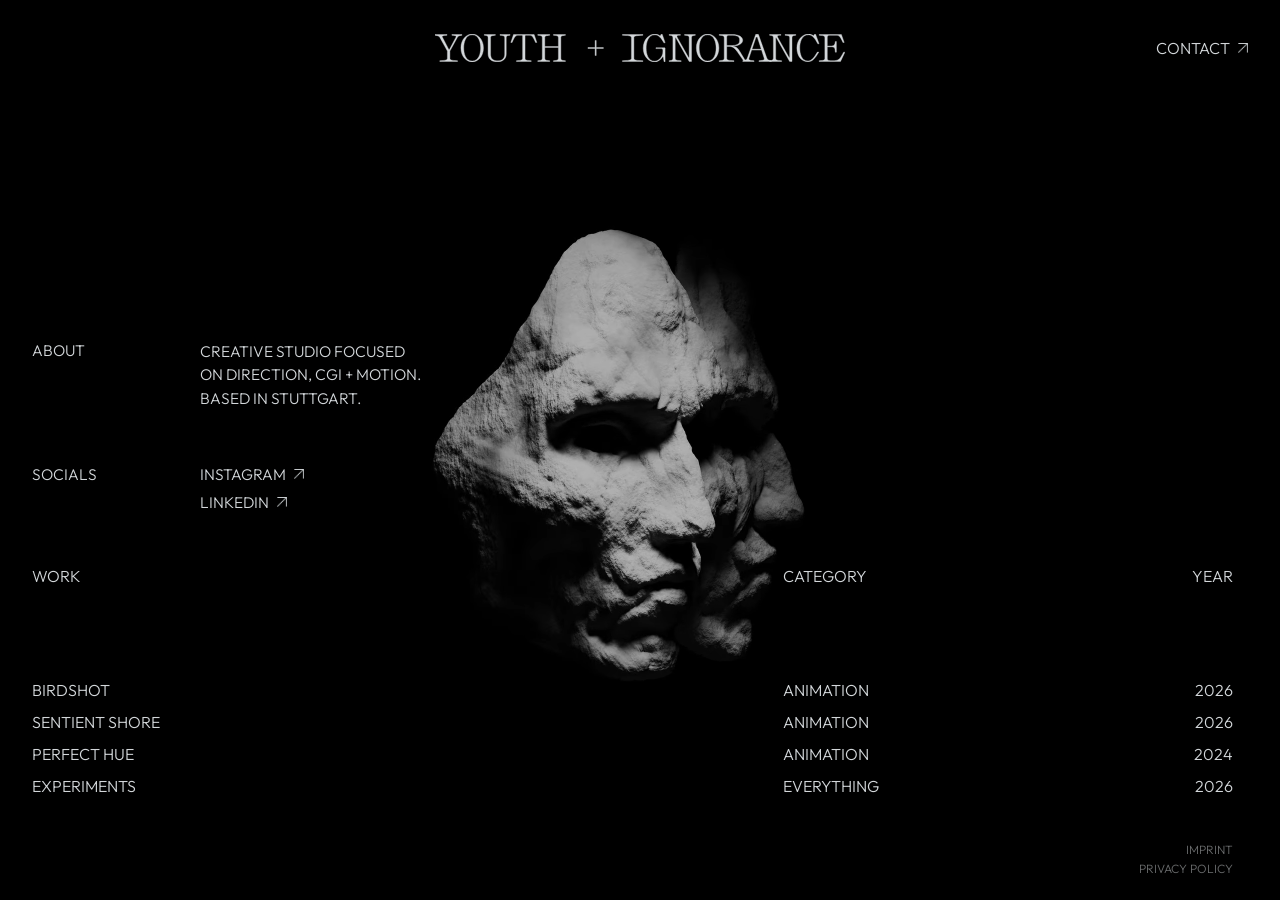
==== index.html @ a1b8d170 "Logo Color, Align text to logo mobile subpages." ====
<!DOCTYPE html>
<html lang="en">
<head>
  <meta charset="UTF-8">
  <meta name="viewport" content="width=device-width, initial-scale=1.0">
  <title>YOUTH + IGNORANCE</title>

  <meta name="description" content="Youth + Ignorance is a creative studio focused on direction, CGI, and motion. Based in Stuttgart.">
  <meta property="og:title" content="YOUTH + IGNORANCE">
  <meta property="og:description" content="Direction, CGI + Motion. Based in Stuttgart.">
  <meta property="og:image" content="https://www.youthandignorance.com/assets/og-share.jpg">
  <meta property="og:url" content="https://www.youthandignorance.com">
  <meta name="twitter:card" content="summary_large_image">

  <link rel="icon" href="assets/favicon.svg" type="image/svg+xml">
  <link rel="apple-touch-icon" href="assets/apple-icon.png">

  <link rel="stylesheet" href="app.css?v=150">

  <script type="application/ld+json">
    {
      "@context": "https://schema.org",
      "@type": "DesignStudio",
      "name": "Youth + Ignorance",
      "legalName": "Böttner, Eisler, Seemann & Wagner GbR",
      "url": "https://www.youthandignorance.com",
      "logo": "https://www.youthandignorance.com/assets/favicon.svg",
      "image": "https://www.youthandignorance.com/assets/favicon.svg",
      "description": "Professional creative studio based in Stuttgart specializing in creative direction, CGI with and without AI, and 3D Motion + Design.",
      "address": {
        "@type": "PostalAddress",
        "streetAddress": "Untere Höhbergstraße 19",
        "addressLocality": "Tübingen",
        "postalCode": "72074",
        "addressCountry": "DE"
      },
      "geo": {
        "@type": "GeoCoordinates",
        "latitude": "48.5321",
        "longitude": "9.0645"
      },
      "areaServed": ["Stuttgart", "Tübingen", "Germany", "Europe", "Worldwide"],
      "knowsAbout": [
        "CGI", 
        "3D Animation", 
        "Motion Design", 
        "Creative Direction", 
        "Digital Art", 
        "Branding", 
        "Houdini",
        "Touch Designer"
      ],
      "sameAs": [
        "https://www.instagram.com/youthandignorance/",
        "https://www.linkedin.com/company/youthandignorance/"
      ]
    }
  </script>
</head>
<body>

  <!-- Site Header -->
  <header class="site-header">
    <div class="logo">
      <a href="index.html" class="logo-link">
        <img src="assets/YouthandIgnorance_Typologo_Short_Crisp.svg?v=2" alt="Youth & Ignorance" class="logo-image-mobile">
        <img src="assets/YouthandIgnorance_Typologo_Long_Crisp.svg?v=2" alt="Youth & Ignorance" class="logo-image">
      </a>
    </div>
    
    <a href="mailto:studio@youthandignorance.com" class="desktop-contact-link" id="contactBtn">CONTACT<img src="assets/Arrow.png" alt="" class="arrow-icon"></a>
    
    <!-- Mobile Burger Trigger -->
    <button class="mobile-menu-trigger" id="menuTrigger" aria-label="Open menu">
      <span class="bar"></span>
      <span class="bar"></span>
    </button>
  </header>

  <!-- Project Hover Background Preview -->
  <div class="project-bg-preview" id="projectBgPreview"></div>
  <div class="project-bg-preview" id="projectBgPreviewTemp"></div>

  <!-- Keyvisual Background Container -->
  <div class="keyvisual-container" id="keyvisualContainer">
    <div class="keyvisual-mask keyvisual-mask-video" id="keyvisualMask" aria-hidden="true">
      <img src="assets/Rotating_Mask_Frame_1.webp" alt="" class="keyvisual-poster" id="keyvisualPoster" width="1080" height="1440" decoding="async" fetchpriority="high">
      <video class="keyvisual-video" id="keyvisualVideo" width="1080" height="1440" poster="assets/Rotating_Mask_Frame_1.webp" autoplay muted playsinline webkit-playsinline preload="auto" tabindex="-1">
        <source src="assets/Rotating_Mask_YI.mp4" type="video/mp4">
        <source src="assets/Rotating_Mask_YI.webm" type="video/webm">
      </video>
    </div>
  </div>

  <!-- Desktop Main Content Grid -->
  <main class="desktop-content">
    <div class="grid-container">
      
      <!-- About Row -->
      <section class="desktop-row about-row">
        <div class="row-label">ABOUT</div>
        <div class="row-content">
          <p class="about-text">
            CREATIVE STUDIO FOCUSED<br>
            ON DIRECTION, CGI + MOTION.<br>
            BASED IN STUTTGART.
          </p>
        </div>
      </section>
      
      <!-- Socials Row -->
      <section class="desktop-row socials-row">
        <div class="row-label">SOCIALS</div>
        <div class="row-content">
          <ul class="socials-list">
            <li><a href="https://www.instagram.com/youthandignorance/" target="_blank" rel="noopener">INSTAGRAM<img src="assets/Arrow.png" alt="" class="arrow-icon"></a></li>
            <li><a href="https://www.linkedin.com/company/youthandignorance/" target="_blank" rel="noopener">LINKEDIN<img src="assets/Arrow.png" alt="" class="arrow-icon"></a></li>
          </ul>
        </div>
      </section>
      
      <!-- Work Section (Full Width) -->
      <section class="work-section-full">
        <div class="work-table">
          <!-- Table Headers -->
          <div class="work-table-header">
            <div class="work-hdr-title">WORK</div>
            <div class="work-hdr-category">CATEGORY</div>
            <div class="work-hdr-year">YEAR</div>
          </div>
          
          <!-- Table Rows -->
          <div class="work-rows-list">
            
            <div class="work-row" data-bg="assets/Projects/Covers/Birdshot Cover.webp" data-id="birdshot">
              <span class="project-title">BIRDSHOT</span>
              <span class="project-category">ANIMATION</span>
              <span class="project-year">2026</span>
            </div>
            
            <div class="work-row" data-bg="assets/Projects/Covers/Sentient Shore Cover.webp" data-id="sentient-shore">
              <span class="project-title">SENTIENT SHORE</span>
              <span class="project-category">ANIMATION</span>
              <span class="project-year">2026</span>
            </div>
            
            <div class="work-row" data-bg="assets/Projects/Covers/Perfect Hue Cover.webp" data-id="perfect-hue">
              <span class="project-title">PERFECT HUE</span>
              <span class="project-category">ANIMATION</span>
              <span class="project-year">2024</span>
            </div>

            <div class="work-row" data-bg="assets/Projects/Experiments/video/14-poster.webp" data-href="experiments.html">
              <span class="project-title">EXPERIMENTS</span>
              <span class="project-category">EVERYTHING</span>
              <span class="project-year">2026</span>
            </div>
            
          </div>
        </div>
      </section>
      
    </div>

    <!-- Desktop Footer -->
    <footer class="desktop-footer">
      <a href="imprint.html" class="imprint-link">IMPRINT</a>
      <a href="privacy-policy.html" class="imprint-link">PRIVACY POLICY</a>
    </footer>
  </main>

  <!-- Mobile Main Content Grid -->
  <main class="mobile-content">
    <div class="mobile-work-table">
      <!-- Headers -->
      <div class="mobile-table-header">
        <span class="mob-hdr-year">YEAR</span>
        <span class="mob-hdr-work">WORK</span>
        <span class="mob-hdr-category">CATEGORY</span>
      </div>
      
      <!-- List -->
      <div class="mobile-work-list">
        
        <div class="mobile-work-row" data-bg="assets/Projects/Covers/Birdshot Cover.webp" data-id="birdshot">
          <span class="mob-project-year">2026</span>
          <span class="mob-project-title">BIRDSHOT</span>
          <span class="mob-project-category">ANIMATION</span>
        </div>
        
        <div class="mobile-work-row" data-bg="assets/Projects/Covers/Sentient Shore Cover.webp" data-id="sentient-shore">
          <span class="mob-project-year">2026</span>
          <span class="mob-project-title">SENTIENT SHORE</span>
          <span class="mob-project-category">ANIMATION</span>
        </div>
        
        <div class="mobile-work-row" data-bg="assets/Projects/Covers/Perfect Hue Cover.webp" data-id="perfect-hue">
          <span class="mob-project-year">2024</span>
          <span class="mob-project-title">PERFECT HUE</span>
          <span class="mob-project-category">ANIMATION</span>
        </div>

        <div class="mobile-work-row" data-bg="assets/Projects/Experiments/video/14-poster.webp" data-href="experiments.html">
          <span class="mob-project-year">2026</span>
          <span class="mob-project-title">EXPERIMENTS</span>
          <span class="mob-project-category">EVERYTHING</span>
        </div>
        
      </div>
    </div>
    <!-- Mobile Homepage Footer -->
    <footer class="mobile-homepage-footer">
      <a href="imprint.html" class="overlay-footer-link">IMPRINT</a>
      <a href="privacy-policy.html" class="overlay-footer-link">PRIVACY POLICY</a>
    </footer>
  </main>

  <!-- Shared mobile menu content is rendered by main.js -->
  <div class="mobile-menu-overlay" id="mobileMenu"></div>

  <script src="main.js?v=135"></script>
</body>
</html>
---- app.css ----
/* Self-hosted Outfit variable font avoids third-party font requests. */
@font-face {
  font-family: 'Outfit';
  src: url('assets/fonts/Outfit-Variable.ttf') format('truetype');
  font-style: normal;
  font-weight: 300 700;
  font-display: swap;
}

/* Reset and Base Styles */
*, *::before, *::after {
  box-sizing: border-box;
  margin: 0;
  padding: 0;
}

:root {
  --bg-color: #000000;
  --text-color: #D3D7DA;
  --text-muted: #8a8a8a;
  --border-color: rgba(255, 255, 255, 0.1);
  --border-hover: rgba(255, 255, 255, 0.4);
  --hover-green: #62E29E;
  --font-sans: 'Outfit', -apple-system, BlinkMacSystemFont, "Segoe UI", Roboto, Helvetica, Arial, sans-serif;
  --font-serif: Georgia, "Times New Roman", Times, serif;
}

html {
  background-color: var(--bg-color);
  color: var(--text-color);
  font-family: var(--font-sans);
  font-weight: 300;
  font-size: 16px;
  height: auto;
  min-height: 100%;
  overflow-x: hidden;
  overflow-y: scroll;
  scrollbar-gutter: stable;
  -webkit-font-smoothing: antialiased;
  -moz-osx-font-smoothing: grayscale;
}

body {
  background-color: var(--bg-color);
  color: var(--text-color);
  font-family: var(--font-sans);
  font-weight: 300;
  font-size: 16px;
  height: auto;
  min-height: 100%;
  overflow: visible;
  -webkit-font-smoothing: antialiased;
  -moz-osx-font-smoothing: grayscale;
}

/* Custom Selection style */
::selection {
  background-color: rgba(255, 255, 255, 0.2);
  color: var(--text-color);
}

/* Helper Class for Arrow */
.arrow-icon {
  height: 10px;
  width: auto;
  margin-left: 8px;
  display: inline-block;
  vertical-align: middle;
  transition: transform 0.3s cubic-bezier(0.25, 0.8, 0.25, 1);
}
a {
  color: inherit;
  text-decoration: none;
  transition: color 0.3s ease, border-color 0.3s ease, transform 0.3s cubic-bezier(0.25, 0.8, 0.25, 1), background-color 0.3s cubic-bezier(0.25, 0.8, 0.25, 1), opacity 0.3s ease;
  display: inline-flex;
  align-items: center;
}

/* Explicit Transition rule for all UI interactive buttons/links */
.imprint-link,
.desktop-contact-link,
.subpage-nav-link,
.footer-contact-link,
.footer-socials-list a,
.overlay-footer-link,
.overlay-list a,
.overlay-email,
.socials-list a {
  transition: color 0.3s ease, border-color 0.3s ease, transform 0.3s cubic-bezier(0.25, 0.8, 0.25, 1), background-color 0.3s cubic-bezier(0.25, 0.8, 0.25, 1), opacity 0.3s ease !important;
  padding: 2px 6px !important;
  margin: -2px -6px !important;
}

/* Explicit Green Background and translate hover rules */
.imprint-link:hover,
.desktop-contact-link:hover,
.subpage-nav-link:hover,
.footer-contact-link:hover,
.footer-socials-list a:hover,
.overlay-footer-link:hover,
.overlay-list a:hover,
.overlay-email:hover,
.socials-list a:hover {
  background-color: var(--hover-green) !important;
  color: #000000 !important;
  transform: translateY(-4px) !important;
  border-bottom: none !important;
  opacity: 1 !important;
  padding: 2px 6px !important;
  margin: -2px -6px !important;
}

/* Specific Arrow color transformation inside hovered links */
.imprint-link:hover .arrow-icon,
.desktop-contact-link:hover .arrow-icon,
.subpage-nav-link:hover .arrow-icon,
.footer-contact-link:hover .arrow-icon,
.footer-socials-list a:hover .arrow-icon,
.overlay-footer-link:hover .arrow-icon,
.overlay-list a:hover .arrow-icon,
.overlay-email:hover .arrow-icon,
.socials-list a:hover .arrow-icon {
  filter: brightness(0) !important; /* Turn white arrow black */
}

.logo-link {
  padding: 0 !important;
  margin: 0 !important;
  display: inline-flex !important;
}

.logo-link:hover {
  background-color: transparent !important;
  transform: none !important;
}

/* --- HEADER --- */
.site-header {
  position: fixed;
  top: 0;
  left: 0;
  width: 100%;
  height: 96px;
  display: flex;
  justify-content: space-between;
  align-items: center;
  padding: 0 32px;
  z-index: 100;
  pointer-events: none; /* Let clicks pass through to keyvisual background */
  transition: background-color 0.5s ease;
}

.site-header > * {
  pointer-events: auto; /* Re-enable pointer events for elements */
}

.logo {
  display: flex;
  align-items: center;
  justify-content: center;
}

.logo-image {
  height: 28px;
  width: auto;
  display: block;
}

/* Center Logo on Desktop */
@media (min-width: 769px) {
  .site-header {
    display: grid;
    grid-template-columns: 1fr auto 1fr;
    align-items: center;
  }
  .site-header.scrolled {
    background-color: #000000 !important;
  }
  .logo {
    grid-column: 2;
  }
  .logo-link {
    position: relative !important;
    display: inline-flex !important;
    align-items: center !important;
    justify-content: center !important;
  }
  .logo-image {
    display: block !important;
    height: 28px !important;
    width: auto !important;
    opacity: 1 !important;
    transition: opacity 0.5s ease !important; /* slow fade */
  }
  .logo-image-mobile {
    display: block !important;
    position: absolute !important;
    top: 50% !important;
    left: 50% !important;
    transform: translate(-50%, -50%) !important;
    height: 27px !important; /* 50% larger than 18px */
    width: auto !important;
    opacity: 0 !important;
    transition: opacity 0.5s ease !important; /* slow cross-fade */
  }
  .site-header.scrolled .logo-image {
    opacity: 0 !important;
    pointer-events: none !important;
  }
  .site-header.scrolled .logo-image-mobile {
    opacity: 1 !important;
    pointer-events: auto !important;
  }
  .desktop-contact-link {
    grid-column: 3;
    justify-self: end;
  }
}

.desktop-contact-link {
  font-size: 16px;
  font-weight: 300;
  color: var(--text-color);
  padding: 2px 6px;
  margin: -2px -6px;
  display: flex;
  align-items: center;
}

.desktop-contact-link:hover .arrow-icon {
  transform: translate(2px, -2px);
}

/* Mobile burger menu trigger */
.mobile-menu-trigger {
  display: none;
  background: none;
  border: none;
  cursor: pointer;
  width: 44px;
  height: 44px;
  flex-direction: column;
  justify-content: center;
  align-items: flex-end;
  gap: 6px;
  padding: 0;
  margin-right: -6px;
  z-index: 101;
}

.mobile-menu-trigger .bar {
  display: block;
  width: 32px;
  height: 2px;
  background-color: var(--text-color);
  transition: transform 0.3s ease, opacity 0.3s ease;
}

/* --- KEYVISUAL BACKGROUND --- */
.keyvisual-container {
  position: fixed;
  top: 50%;
  left: 50%;
  transform: translate(-50%, -50%);
  width: 100vw;
  height: 100vh;
  display: flex;
  justify-content: center;
  align-items: center;
  z-index: 1;
  pointer-events: none;
  overflow: hidden;
  perspective: 1000px; /* Enable 3D perspective */
}

.keyvisual-mask {
  position: relative;
  max-width: 50%;
  max-height: 80vh;
  opacity: 0.95;
  transition: transform 0.15s cubic-bezier(0.25, 0.46, 0.45, 0.94), opacity 0.4s ease-in-out;
  mix-blend-mode: screen; /* Blend out off-black compression noise and borders */
}

.keyvisual-mask-video {
  width: min(50vw, 60vh);
  height: auto;
  aspect-ratio: 3 / 4;
}

.keyvisual-poster,
.keyvisual-video {
  position: absolute;
  inset: 0;
  display: block;
  width: 100%;
  height: 100%;
  border: 0;
}

.keyvisual-poster {
  z-index: 2;
  object-fit: contain;
  opacity: 1;
  transition: opacity 0.35s ease;
}

.keyvisual-poster.hidden {
  opacity: 0;
}

.keyvisual-video {
  z-index: 1;
  object-fit: contain;
}

.keyvisual-mask.hidden {
  opacity: 0;
}

@media (max-width: 768px) {
  .keyvisual-mask {
    max-width: 80%;
    max-height: 50vh;
    margin-top: -5vh;
  }

  .keyvisual-mask-video {
    width: min(80vw, 37.5vh);
  }
}


/* --- PROJECT PREVIEW BACKGROUND --- */
.project-bg-preview {
  position: fixed;
  top: 0;
  left: 0;
  width: 100vw;
  height: 100vh;
  z-index: 1;
  background-size: cover;
  background-position: center;
  background-repeat: no-repeat;
  opacity: 0;
  visibility: hidden;
  transition: opacity 0.5s ease-in-out, visibility 0.5s ease-in-out;
}

.project-bg-preview::after {
  content: "";
  position: absolute;
  top: 0;
  left: 0;
  width: 100%;
  height: 100%;
  background: radial-gradient(circle, rgba(0, 0, 0, 0.2) 0%, rgba(0, 0, 0, 0.7) 100%);
}

.project-bg-preview.active {
  opacity: 1;
  visibility: visible;
}

/* --- DESKTOP CONTENT LAYOUT --- */
.desktop-content {
  position: relative;
  z-index: 2;
  width: 100%;
  height: 100vh;
  padding: 128px 32px 24px 32px;
  display: flex;
  flex-direction: column;
  justify-content: space-between;
  pointer-events: none; /* Let mousemove events pass to background */
}

.desktop-content > * {
  pointer-events: auto; /* Enable clicks on elements */
}

.grid-container {
  display: flex;
  flex-direction: column;
  justify-content: flex-end;
  flex-grow: 1;
  min-height: calc(100vh - 200px); /* Leave room for header and footer and prevent overflow */
  height: auto;
  padding-bottom: 0;
}

.desktop-row {
  display: grid;
  grid-template-columns: 168px 1fr;
  gap: 0;
  align-items: start;
}

.about-row {
  margin-bottom: 6vh;
}

.socials-row {
  margin-bottom: 6vh;
}

.row-label {
  font-size: clamp(14px, 0.85rem + 0.15vw, 16px);
  font-weight: 300;
  color: var(--text-color);
}

.row-content {
  width: 100%;
}

.about-section {
  max-width: 600px;
}

.about-text {
  font-size: clamp(14px, 0.85rem + 0.15vw, 16px);
  font-weight: 300;
  line-height: 1.5;
  color: var(--text-color);
}

.socials-list {
  list-style: none;
  display: flex;
  flex-direction: column;
  gap: 8px;
}

.socials-list a {
  display: inline-flex;
  align-items: center;
  font-size: clamp(14px, 0.85rem + 0.15vw, 16px);
  font-weight: 300;
  color: var(--text-color);
}

.socials-list a:hover {
  color: var(--text-muted);
}

.socials-list a:hover .arrow-icon {
  transform: translate(2px, -2px);
}

/* Work Section Table */
.work-section-full {
  width: 100%;
  margin-top: 0;
  margin-bottom: 40px; /* 40px above imprint */
}

.work-table {
  width: 100%;
}

.work-table-header {
  display: grid;
  grid-template-columns: 1fr 330px 120px; /* 330px Category column width */
  padding: 0 32px 8px 32px;
  margin: 0 -32px 80px -32px; /* 80px margin bottom below header */
  font-size: 16px;
  font-weight: 300;
  color: var(--text-color);
}

.work-hdr-category {
  text-align: left;
}

.work-hdr-year {
  text-align: right;
}

.work-rows-list {
  display: flex;
  flex-direction: column;
}

.work-row {
  display: grid;
  grid-template-columns: 1fr 330px 120px; /* 330px Category column width */
  padding: 6px 32px; /* 6px top and bottom, sleek hover lines */
  margin: 0 -32px;
  cursor: pointer;
  font-size: 16px;
  font-weight: 300;
  color: var(--text-color);
  transition: background-color 0.3s cubic-bezier(0.25, 0.8, 0.25, 1), 
              color 0.3s cubic-bezier(0.25, 0.8, 0.25, 1);
}

.project-title {
  transition: transform 0.4s cubic-bezier(0.25, 0.8, 0.25, 1);
}

.project-category {
  color: var(--text-color);
  text-align: left;
  transition: color 0.3s cubic-bezier(0.25, 0.8, 0.25, 1);
}

.project-year {
  color: var(--text-color);
  text-align: right;
  transition: color 0.3s cubic-bezier(0.25, 0.8, 0.25, 1);
}

/* Hover State - lit green background, black text */
.work-row:hover,
.work-row.hover-lock {
  background-color: var(--hover-green);
  color: #000000;
}

.work-row:hover .project-title,
.work-row.hover-lock .project-title {
  transform: translateX(12px);
}

.work-row:hover .project-category,
.work-row:hover .project-year,
.work-row.hover-lock .project-category,
.work-row.hover-lock .project-year {
  color: #000000;
}

/* Desktop Footer */
.desktop-footer {
  width: 100%;
  display: flex;
  flex-direction: column;
  align-items: flex-end;
  gap: 4px;
}

.imprint-link {
  font-size: 12px;
  font-weight: 300;
  color: rgba(211, 215, 218, 0.5); /* 50% opacity of D3D7DA */
}

.imprint-link:hover {
  color: rgba(211, 215, 218, 1); /* full opacity on hover */
}

/* --- MOBILE CONTENT LAYOUT --- */
.mobile-content {
  display: none;
}

/* Hide desktop elements and show mobile on small screens */
/* Mobile Logo image styles */
.logo-image-mobile {
  display: none;
}

@media (max-width: 768px) {
  body {
    overflow: hidden; /* Prevent scrolling on mobile, lock to 100vh viewport */
  }

  .desktop-content {
    display: none;
  }

  .desktop-contact-link {
    display: none !important;
  }

  .logo-image {
    display: none !important;
  }

  .logo-image-mobile {
    display: block !important;
    height: 24px;
    width: auto;
  }

  .mobile-menu-trigger {
    display: flex;
  }

  .mobile-content {
    display: block;
    position: fixed;
    bottom: 88px; /* Move text up so there is exactly 88px gap to the bottom edge */
    left: 0;
    z-index: 2;
    padding: 0 6%;
    width: 100%;
    margin: 0;
  }

  .mobile-work-table {
    width: 100%;
  }

  .mobile-table-header {
    display: grid;
    grid-template-columns: 70px 1fr 100px;
    padding: 0 6% 0 6%;
    margin: 0 -6.5% 56px -6.5%; /* 56px distance to the first list item, stretch edge-to-edge */
    border-bottom: none; /* remove header line */
    font-size: 14px; /* 14px font size */
    font-weight: 300;
    color: var(--text-color);
  }

  .mob-hdr-work {
    text-align: left;
  }

  .mob-hdr-category {
    text-align: right;
  }

  .mobile-work-list {
    display: flex;
    flex-direction: column;
  }

  .mobile-work-row {
    display: grid;
    grid-template-columns: 70px 1fr 100px;
    padding: 8px 6%; /* 8px padding to top and bottom (16px text-to-text gap) */
    margin: 0 -6.5%; /* stretch highlighting edge-to-edge */
    border-bottom: none; /* remove lines between list items */
    font-size: 14px; /* 14px font size */
    font-weight: 300; /* uniform light weight */
    color: var(--text-color);
    cursor: pointer;
    transition: background-color 0.3s ease, color 0.3s ease;
  }

  .mob-project-year {
    color: var(--text-color);
    transition: color 0.3s ease;
  }

  .mob-project-title {
    font-weight: 300;
    transition: transform 0.3s ease, color 0.3s ease;
  }

  .mob-project-category {
    color: var(--text-color);
    text-align: right;
    transition: color 0.3s ease;
  }

  /* Active Cycling Highlight State */
  .mobile-work-row.active-highlight {
    background-color: var(--hover-green);
    color: #000000;
  }

  .mobile-work-row.active-highlight .mob-project-year,
  .mobile-work-row.active-highlight .mob-project-title,
  .mobile-work-row.active-highlight .mob-project-category {
    color: #000000;
  }

  .mobile-work-row.active-highlight .mob-project-title {
    transform: translateX(8px);
  }
}

/* Scroll lock when mobile menu is active */
html.menu-open {
  overflow: hidden !important;
}

body.menu-open {
  overflow: hidden !important;
  height: 100vh !important;
  height: 100dvh !important;
  position: fixed !important;
  width: 100% !important;
}

/* --- MOBILE MENU OVERLAY --- */
.mobile-menu-overlay {
  position: fixed;
  top: 0;
  left: 0;
  width: 100vw;
  height: 100vh;
  height: 100dvh;
  background-color: rgba(10, 10, 10, 0.65) !important; /* transparent dark overlay */
  backdrop-filter: blur(25px) !important; /* frosted glass blur */
  -webkit-backdrop-filter: blur(25px) !important;
  z-index: 999;
  display: flex;
  flex-direction: column;
  justify-content: space-between;
  padding: max(80px, calc(env(safe-area-inset-top) + 56px)) 6% max(48px, calc(env(safe-area-inset-bottom) + 36px)) 6%;
  opacity: 0;
  visibility: hidden;
  transition: opacity 0.5s cubic-bezier(0.16, 1, 0.3, 1), visibility 0.5s cubic-bezier(0.16, 1, 0.3, 1);
  overflow-y: auto;
}

.mobile-menu-overlay.active {
  opacity: 1;
  visibility: visible;
}

/* Close Button X */
.mobile-menu-close {
  position: fixed !important;
  top: 36px;
  right: 6%;
  background: none;
  border: none;
  cursor: pointer;
  color: var(--text-color);
  padding: 0;
  display: flex;
  align-items: center;
  justify-content: center;
}

/* Overlay Grid */
.menu-overlay-grid {
  display: flex;
  flex-direction: column;
  gap: 0; /* managed by margins */
  margin-top: 10px;
}

.menu-overlay-row {
  display: grid;
  grid-template-columns: 80px 1fr;
  gap: 16px; /* compact column gap */
  align-items: start;
  margin-bottom: 32px; /* 32px spacing between other sections */
}

.overlay-about-row {
  margin-bottom: 80px !important; /* 80px spacing under ABOUT section */
}

.overlay-contact-row {
  margin-bottom: 0 !important;
}

.overlay-label {
  font-size: 12px; /* all font sizes 12 */
  font-weight: 300;
  color: var(--text-color); /* unified color */
  padding-top: 0;
  line-height: 1.15;
}

.overlay-value {
  font-size: 12px; /* all font sizes 12 */
  font-weight: 300;
  color: var(--text-color); /* unified color */
  line-height: 1.15; /* low line height */
}

.overlay-paragraph {
  padding-bottom: 24px; /* 24px padding between paragraphs of ABOUT */
  margin: 0;
}

.overlay-paragraph:last-child {
  padding-bottom: 0;
}

.overlay-value .highlight-text {
  color: var(--text-color);
  font-weight: 300;
}

.overlay-value .subtitle-text {
  color: var(--text-color);
  font-weight: 300;
}

.overlay-list {
  list-style: none;
  display: flex;
  flex-direction: column;
  gap: 4px; /* compact link gaps */
}

.overlay-list li {
  color: var(--text-color);
}

.overlay-list.links-list li a {
  display: inline-flex;
  align-items: center;
  font-size: 12px;
  font-weight: 300;
  color: var(--text-color);
  line-height: 1.15;
  transition: color 0.3s ease;
}

.overlay-list.links-list li a:hover {
  color: var(--text-muted);
}

.overlay-list.links-list li a .arrow-icon,
.overlay-email .arrow-icon {
  height: 9px; /* delicate arrow image size */
  width: auto;
  margin-left: 6px;
  display: inline-block;
  vertical-align: middle;
  transition: transform 0.3s ease;
}

.overlay-list.links-list li a:hover .arrow-icon,
.overlay-email:hover .arrow-icon {
  transform: translate(2px, -2px);
}

.overlay-contact-studio {
  color: var(--text-color);
  margin-bottom: 2px;
}

.overlay-email {
  font-weight: 300;
  font-size: 12px;
  color: var(--text-color);
  display: inline-flex;
  align-items: center;
  line-height: 1.15;
}

.overlay-email:hover {
  color: var(--text-muted);
}

/* Mobile Menu Overlay Footer */
.menu-overlay-footer {
  display: flex;
  justify-content: space-between;
  align-items: center;
  margin-top: 48px;
  font-size: 12px; /* all font sizes 12 */
  font-weight: 300;
  color: var(--text-color);
}

.menu-footer-right {
  display: flex;
  gap: 16px;
}


/* Mobile Menu Footer */
.menu-overlay-footer {
  display: flex;
  justify-content: space-between;
  align-items: flex-end;
  padding-top: 40px;
  margin-top: auto;
  font-size: 12px; /* unified 12px size */
  font-weight: 300;
  color: var(--text-color);
}

.menu-footer-left {
  font-size: 12px;
  font-weight: 300;
  color: var(--text-color);
}

.menu-footer-right {
  display: flex;
  flex-direction: column;
  align-items: flex-end;
  gap: 6px;
}

.overlay-footer-link {
  font-size: 10px;
  font-weight: 300;
  color: var(--text-color);
  opacity: 0.5; /* 50% opacity */
  transition: opacity 0.3s ease;
}

.overlay-footer-link:hover {
  opacity: 1; /* full opacity on hover */
  color: var(--text-color);
}

/* Animations for Mobile Menu entry */
.menu-overlay-grid > * {
  transform: translateY(20px);
  opacity: 0;
  transition: transform 0.5s cubic-bezier(0.16, 1, 0.3, 1), opacity 0.5s cubic-bezier(0.16, 1, 0.3, 1);
}

.mobile-menu-overlay.active .menu-overlay-grid > * {
  transform: translateY(0);
  opacity: 1;
}

/* Stagger transitions for rows */
.mobile-menu-overlay.active .menu-overlay-row:nth-child(1) { transition-delay: 0.1s; }
.mobile-menu-overlay.active .menu-overlay-row:nth-child(2) { transition-delay: 0.18s; }
.mobile-menu-overlay.active .menu-overlay-row:nth-child(3) { transition-delay: 0.26s; }
.mobile-menu-overlay.active .menu-overlay-row:nth-child(4) { transition-delay: 0.34s; }
.mobile-menu-overlay.active .menu-overlay-footer { 
  transform: translateY(0); 
  opacity: 1;
  transition: transform 0.5s cubic-bezier(0.16, 1, 0.3, 1) 0.4s, opacity 0.5s cubic-bezier(0.16, 1, 0.3, 1) 0.4s;
}

.menu-overlay-footer {
  transform: translateY(15px);
  opacity: 0;
}

/* --- SUBPAGE LAYOUT & CLASSES --- */
.subpage-body {
  height: auto !important;
  overflow: visible !important;
}

.subpage-content {
  position: relative;
  z-index: 2;
  width: 100%;
  padding: 400px 32px 24px 32px; /* Increased vertical space to clear header/logo */
  display: flex;
  flex-direction: column;
}

/* Info Grid */
.subpage-info-grid {
  display: grid;
  grid-template-columns: 1fr 1.5fr;
  gap: 32px;
  align-items: start;
  margin-top: 0;
  margin-bottom: 6vh;
}

.project-detail-title {
  font-size: clamp(48px, 3.5rem + 1.5vw, 80px);
  font-weight: 500;
  line-height: 1.0;
  color: var(--text-color);
  letter-spacing: -0.02em;
  text-transform: uppercase;
  margin: 0;
}

.subpage-details-grid {
  display: grid;
  grid-template-columns: auto auto auto;
  justify-content: end;
  gap: 150px; /* slightly increased spacing between details columns */
}

.subpage-category-col,
.subpage-year-col,
.subpage-about-col {
  display: flex;
  flex-direction: column;
  gap: 16px;
  align-items: start;
  text-align: left;
}

.subpage-about-col {
  max-width: 660px;
}

.subpage-detail-value {
  font-size: clamp(14px, 0.85rem + 0.15vw, 16px);
  font-weight: 300;
  color: var(--text-color);
  line-height: 1.5;
}

.subpage-about-text {
  font-size: clamp(14px, 0.85rem + 0.15vw, 16px);
  font-weight: 300;
  color: var(--text-color);
  flex-shrink: 0;
  line-height: 1.5;
}

/* Prev/Next Navigation */
.subpage-nav-bar {
  display: flex;
  justify-content: space-between;
  align-items: center;
  padding: 24px 32px;
  margin-left: -32px;
  margin-right: -32px;
  width: calc(100% + 64px);
  margin-bottom: 0;
}

.subpage-nav-link {
  font-size: 16px;
  font-weight: 300;
  color: var(--text-color);
  transition: color 0.3s ease;
  display: inline-flex;
  align-items: center;
}

.subpage-nav-link:hover {
  color: var(--text-muted);
}

.prev-arrow {
  transform: rotate(-135deg);
  margin-right: 8px;
  margin-left: 0;
}

.next-arrow {
  transform: rotate(45deg);
  margin-left: 8px;
}

.subpage-nav-link:hover .prev-arrow {
  transform: translate(-2px, 0) rotate(-135deg);
}

.subpage-nav-link:hover .next-arrow {
  transform: translate(2px, 0) rotate(45deg);
}

/* Media Grid Layouts */
.subpage-media-container {
  width: 100%;
  display: flex;
  flex-direction: column;
}

.subpage-media-row {
  width: 100%;
  margin-bottom: 4vh;
}

.subpage-media-row img {
  width: 100%;
  display: block;
}

.media-row-two-cols {
  display: grid;
  grid-template-columns: 1fr 1fr;
  gap: 32px;
}

.media-row-two-cols img {
  height: 45vw;
  max-height: 720px;
  object-fit: cover;
}

.media-row-three-cols {
  display: grid;
  grid-template-columns: 1fr 1fr 1fr;
  gap: 32px;
}

.media-row-three-cols img {
  height: 30vw;
  max-height: 480px;
  object-fit: cover;
}

.media-row-full-width img {
  height: auto;
  max-height: 1080px;
  object-fit: cover;
}

.subpage-desc-row {
  margin-top: 4vh;
  margin-bottom: 6vh;
}

.subpage-desc-row .about-text {
  max-width: 66.6%;
}

/* Responsive Vimeo Embed Container */
.vimeo-embed-container {
  position: relative;
  width: 100%;
  padding-bottom: 56.25%; /* 16:9 Aspect Ratio */
  height: 0;
  overflow: hidden;
  background-color: #000000;
}

.vimeo-embed-container iframe {
  position: absolute;
  top: 0;
  left: 0;
  width: 100%;
  height: 100%;
  border: 0;
  object-fit: cover;
  pointer-events: auto;
}

/* Offset Text & Stacked Media Layout Block */
.media-row-text-offset {
  display: grid;
  grid-template-columns: 1fr 1fr; /* 2 equal columns matching 2-cols grid above */
  gap: 32px;
  align-items: start;
  width: 100%;
  margin-bottom: 4vh;
}

.media-row-text-offset .offset-text-col {
  grid-column: 1;
  display: flex;
  flex-direction: column;
  gap: 16px;
  max-width: 580px; /* Produces exactly 4 lines of text */
}

.media-row-text-offset .offset-text-col .about-text {
  line-height: 1.18; /* Vertically condensed line spacing */
  letter-spacing: -0.01em;
}

.media-row-text-offset .offset-media-col {
  grid-column: 2;
  display: flex;
  flex-direction: column;
  gap: 32px;
}

.media-row-text-offset .offset-media-col img {
  width: 100%;
  display: block;
}

/* 4-Grid Media Layout (2x2 Grid) */
.media-row-four-grid {
  display: grid;
  grid-template-columns: 1fr 1fr;
  gap: 32px;
  width: 100%;
  margin-bottom: 4vh;
}

/* 4-Cols Media Layout (4 items side by side in 1 row) */
.media-row-four-cols {
  display: grid;
  grid-template-columns: repeat(4, 1fr);
  gap: 16px;
  width: 100%;
  margin-bottom: 4vh;
}

/* Centered Medium Container (Used in Sentient Shore) */
.media-row-centered-medium {
  width: 100%;
  display: flex;
  justify-content: center;
  margin-bottom: 4vh;
}

.media-row-centered-medium .centered-media-wrapper {
  width: 58%;
  max-width: 1100px;
}

.media-row-centered-medium .centered-media-wrapper img,
.media-row-centered-medium .centered-media-wrapper video,
.media-row-centered-medium .centered-media-wrapper iframe {
  width: 100%;
  display: block;
}

/* Offset Right Single Item Layout */
.media-row-offset-right {
  display: grid;
  grid-template-columns: 1fr 1fr;
  gap: 32px;
  width: 100%;
  margin-bottom: 4vh;
}

.media-row-offset-right .offset-media-item {
  grid-column: 2;
  width: 100%;
}

.media-row-offset-right .offset-media-item img {
  width: 100%;
  display: block;
}

/* Offset Left Single Item Layout */
.media-row-offset-left {
  display: grid;
  grid-template-columns: 1fr 1fr;
  gap: 32px;
  width: 100%;
  margin-bottom: 4vh;
}

.media-row-offset-left .offset-media-item {
  grid-column: 1;
  width: 100%;
}

.media-row-offset-left .offset-media-item img {
  width: 100%;
  display: block;
}

/* Text + 2x2 Grid Offset Layout */
.media-row-text-offset-grid {
  display: grid;
  grid-template-columns: 1fr 1fr;
  gap: 32px;
  align-items: start;
  width: 100%;
  margin-bottom: 4vh;
}

.media-row-text-offset-grid .offset-text-col {
  grid-column: 1;
  display: flex;
  flex-direction: column;
  gap: 8px;
}

/* Keep all supporting project-page copy at one consistent size and weight. */
.subpage-content .row-label,
.subpage-content .about-text,
.subpage-content .subpage-detail-value,
.subpage-content .subpage-about-text,
.subpage-content .subpage-about-text p,
.subpage-content .subpage-nav-link,
.subpage-content .credits-list,
.subpage-content .software-list {
  font-size: clamp(14px, 0.85rem + 0.15vw, 16px);
  font-weight: 300;
}

.media-row-text-offset-grid .offset-text-col .about-text {
  max-width: 580px;
  line-height: 1.18;
  letter-spacing: -0.01em;
}

.media-row-text-offset-grid .offset-grid-col {
  grid-column: 2;
  display: grid;
  grid-template-columns: 1fr 1fr;
  gap: 16px;
}

.media-row-text-offset-grid .offset-grid-col img {
  width: 100%;
  display: block;
}

/* Character design studies with supporting text in the third column */
.media-row-character-design {
  display: grid;
  grid-template-columns: 1.1fr 1fr 1fr;
  gap: 32px;
  align-items: start;
}

.media-row-character-design img {
  width: 100%;
  height: auto;
  object-fit: contain;
}

.character-design-text {
  display: flex;
  flex-direction: column;
  gap: 16px;
  text-align: right;
}

.character-design-text .about-text {
  line-height: 1.18;
}

/* Perfect Hue uses wide cinematic stills rather than the cropped gallery treatment. */
.project-perfect-hue .media-row-two-cols img,
.project-perfect-hue .media-row-three-cols img {
  height: auto;
  max-height: none;
  object-fit: contain;
}

.project-perfect-hue .media-row-text-offset-grid .offset-grid-col > div {
  aspect-ratio: 4 / 3;
  overflow: hidden;
}

.project-perfect-hue .media-row-text-offset-grid .offset-grid-col img {
  height: 100%;
  object-fit: cover;
}

/* Footnote Style in About Section */
.about-footnote {
  font-style: italic !important;
  color: #6C7378 !important;
}

/* Subpage Credits & Software Section */
.subpage-credits-row {
  width: 100%;
  display: grid;
  grid-template-columns: 1fr 1fr;
  gap: 64px;
  margin-top: 6vh;
  margin-bottom: 6vh;
  padding-top: 0;
  border-top: none; /* Removed line under last image */
}

.credits-col, .software-col {
  display: flex;
  flex-direction: column;
  gap: 16px;
}

.credits-list, .software-list {
  list-style: none;
  padding: 0;
  margin: 0;
  display: flex;
  flex-direction: column;
  font-size: clamp(14px, 0.85rem + 0.15vw, 16px);
  font-weight: 300;
  color: var(--text-color);
}

.credits-item-label {
  color: var(--text-color);
  margin-right: 8px;
  white-space: pre-line;
  line-height: 1.15;
}

.credits-list li {
  display: grid;
  grid-template-columns: 180px 1fr;
  gap: 20px;
  align-items: start;
}

.credits-list {
  gap: 36px;
}

.credits-item-value {
  display: flex;
  flex-direction: column;
  gap: 0;
  color: rgba(211, 215, 218, 0.5);
  line-height: 1.15;
}

.software-list {
  gap: 0;
  line-height: 1.15;
}

.project-perfect-hue .subpage-credits-row {
  grid-template-columns: 420px max-content;
  gap: 64px;
  margin-bottom: 14vh;
}

.project-perfect-hue .credits-col,
.project-perfect-hue .software-col {
  gap: 64px;
}

a:focus-visible,
button:focus-visible,
[role="link"]:focus-visible {
  outline: 2px solid var(--text-color);
  outline-offset: 5px;
}

@media (max-width: 768px) {
  .media-row-text-offset {
    grid-template-columns: 1fr;
    gap: 24px;
  }
  .media-row-text-offset .offset-text-col {
    grid-column: 1;
    padding-right: 0;
  }
  .media-row-text-offset .offset-media-col {
    grid-column: 1;
    gap: 16px;
  }

  .media-row-character-design {
    grid-template-columns: 1fr;
    gap: 40px;
  }

  .character-design-text {
    grid-row: 1;
    text-align: left;
  }

  .credits-list li {
    grid-template-columns: 1fr;
    gap: 8px;
  }
  .project-perfect-hue .subpage-credits-row {
    grid-template-columns: 1fr;
    gap: 32px;
    margin-bottom: 96px;
  }
  .subpage-credits-row {
    grid-template-columns: 1fr;
    gap: 32px;
  }
}

/* 3-Column Grid Footer */
.subpage-footer {
  display: grid;
  grid-template-columns: 1fr auto 2.2fr; /* Shift middle cohesive group way to the left */
  gap: 32px;
  margin: 0 -32px;
  padding: 58px 32px 200px 32px; /* 58px padding-top below the line */
  border-top: 1px solid rgba(211, 215, 218, 0.5); /* Same color/opacity as imprint */
  margin-top: 6vh; /* margin + last media row margin = spacing below last image */
  font-size: 16px;
  font-weight: 300;
  color: var(--text-color);
  align-items: start;
}

.subpage-footer-bottom {
  display: contents; /* vanish container to let items participate in parent grid directly */
}

.footer-cohesive-group {
  grid-column: 2;
  grid-row: 1; /* Force into Row 1 to align vertically */
  display: flex;
  gap: 82px; /* 82px spacing between sections inside the group */
  align-items: flex-start; /* vertically align section columns at the top */
}

.subpage-footer .copyright-col {
  grid-column: 1;
  grid-row: 1; /* Force into Row 1 to align vertically */
  order: 1;
}

.subpage-footer .about-col {
  order: 2;
}

.subpage-footer .services-col {
  order: 3;
}

.subpage-footer .socials-col {
  order: 4;
}

.subpage-footer .imprint-col {
  order: 5;
}

.subpage-footer .contact-col {
  order: 6;
}

.subpage-footer .copyright-col {
  color: var(--text-color); /* regular text color */
}

.copyright-sign {
  color: rgba(211, 215, 218, 0.5); /* 50% opacity grey for symbol only */
}

.subpage-footer .footer-hdr {
  font-size: clamp(14px, 0.85rem + 0.15vw, 16px);
  font-weight: 300;
  color: var(--text-color);
  margin-bottom: 64px; /* 64px space between title and content */
}

.footer-about-text {
  margin: 0;
  line-height: 1.25; /* tight line spacing */
}

.footer-socials-list,
.footer-imprint-list {
  list-style: none;
  padding: 0;
  margin: 0;
  display: flex;
  flex-direction: column;
  gap: 4px; /* tight vertical lines spacing */
}

.footer-socials-list a {
  display: inline-flex;
  align-items: center;
  font-size: clamp(14px, 0.85rem + 0.15vw, 16px);
  font-weight: 300;
  color: var(--text-color);
  transition: color 0.3s ease;
  line-height: 1.25;
}

.footer-socials-list a:hover {
  color: var(--text-muted);
}

.footer-imprint-list a {
  display: inline-flex;
  align-items: center;
  font-size: clamp(10px, 0.65rem + 0.1vw, 12px);
  font-weight: 300;
  color: var(--text-color);
  opacity: 0.5; /* 50% opacity grey */
  transition: opacity 0.3s ease, color 0.3s ease;
  line-height: 1.25;
}

.footer-imprint-list a:hover {
  opacity: 1;
  color: var(--text-color);
}

.subpage-footer .imprint-col {
  grid-column: 3;
  grid-row: 1; /* Force into Row 1 to align vertically */
  justify-self: end;
  text-align: left;
}

.subpage-footer .imprint-col .footer-imprint-list {
  align-items: flex-start;
}

.subpage-footer .contact-col {
  display: none;
}

.footer-contact-link {
  display: inline-flex;
  align-items: center;
  font-size: clamp(14px, 0.85rem + 0.15vw, 16px);
  font-weight: 300;
  color: var(--text-color);
  transition: color 0.3s ease;
  margin-top: 0; /* Align at the same top height as headings */
}

.footer-contact-link:hover {
  color: var(--text-muted);
}

.footer-socials-list a:hover .arrow-icon,
.footer-contact-link:hover .arrow-icon {
  transform: translate(2px, -2px);
}

/* --- MOBILE SUBPAGE MEDIA OVERRIDES (Cascaded at bottom) --- */
@media (max-width: 768px) {
  .subpage-body {
    height: auto !important;
    overflow: visible !important;
  }

  .subpage-content {
    padding: 130px 12px 0 12px !important; /* 12px padding left/right, 0px bottom padding */
    display: flex !important;
    flex-direction: column !important;
    gap: 0 !important;
  }

  /* Align mobile copy with the 32px header/logo inset while media stays full-width. */
  .subpage-info-grid,
  .subpage-media-container .offset-text-col,
  .subpage-media-container .character-design-text,
  .subpage-media-container .subpage-desc-row,
  #subpageCreditsContainer {
    margin-left: 20px !important;
    width: calc(100% - 20px) !important;
  }

  .subpage-info-grid {
    display: flex !important;
    flex-direction: column !important;
    gap: 40px !important; /* even 40px vertical gaps */
    margin-bottom: 40px !important;
  }

  .project-detail-title {
    font-size: 44px !important;
    font-weight: 500 !important;
    margin-bottom: 0 !important; /* spacing is managed by subpage-info-grid gap */
  }

  .subpage-details-grid {
    display: flex !important;
    flex-direction: column !important;
    gap: 0 !important;
  }

  .subpage-category-col,
  .subpage-year-col,
  .subpage-about-col {
    display: grid !important;
    grid-template-columns: 80px 1fr !important;
    gap: 16px !important;
    align-items: start !important;
    margin-bottom: 40px !important; /* exactly 40px spacing between sections */
  }

  .subpage-about-col {
    order: 1 !important;
    margin-bottom: 40px !important; /* exactly 40px spacing */
  }

  .subpage-year-col {
    order: 2 !important;
    margin-bottom: 40px !important;
  }

  .subpage-category-col {
    order: 3 !important;
    margin-bottom: 0 !important; /* managed by info grid margin */
  }

  .row-label {
    font-size: 12px !important;
    font-weight: 300 !important;
    color: var(--text-color) !important;
    margin: 0 !important;
    padding-top: 0 !important;
    line-height: 1.15 !important;
  }

  .subpage-detail-value,
  .subpage-about-text,
  .subpage-about-text p {
    font-size: 12px !important;
    font-weight: 300 !important;
    color: var(--text-color) !important;
    line-height: 1.15 !important;
  }

  .subpage-about-text p {
    padding-bottom: 24px !important; /* 24px padding between paragraphs inside ABOUT */
    margin: 0 !important;
  }

  .subpage-about-text p:last-child {
    padding-bottom: 0 !important;
  }

  /* Media Container & Images positioning */
  .subpage-media-container {
    order: 2 !important;
    display: flex !important;
    flex-direction: column !important;
    gap: 40px !important; /* exactly 40px space between sections/images */
  }

  .subpage-media-row {
    margin-bottom: 0 !important; /* gap is managed by container gap */
  }

  .subpage-media-row img {
    height: auto !important;
    max-height: 100% !important;
    object-fit: contain !important;
  }

  .media-row-two-cols {
    display: flex !important;
    flex-direction: column !important;
    gap: 40px !important; /* exactly 40px spacing */
    order: 2 !important;
  }

  #projImg2 {
    display: none !important; /* hide extra image */
  }

  .media-row-full-width {
    display: none !important; /* hide full-width middle */
  }

  /* Modular project pages keep their authored block order and full media sequence. */
  .modular-project .subpage-nav-bar {
    order: 4 !important;
  }

  .modular-project .subpage-media-container {
    order: 2 !important;
  }

  .modular-project .subpage-media-row {
    order: initial !important;
  }

  .modular-project .media-row-full-width {
    display: block !important;
  }

  .modular-project #subpageCreditsContainer {
    order: 3 !important;
  }

  .modular-project .subpage-footer {
    order: 5 !important;
  }

  .modular-project .media-row-text-offset-grid,
  .modular-project .media-row-four-grid,
  .modular-project .media-row-four-cols {
    grid-template-columns: 1fr !important;
    gap: 40px !important;
  }

  .modular-project .media-row-text-offset-grid .offset-text-col,
  .modular-project .media-row-text-offset-grid .offset-grid-col {
    grid-column: 1;
  }

  .modular-project .media-row-text-offset-grid .offset-grid-col {
    gap: 12px;
  }

  .project-perfect-hue .media-row-three-cols {
    display: grid !important;
    grid-template-columns: 1fr 1fr 1fr !important;
    gap: 12px !important;
  }

  .subpage-desc-row {
    display: flex !important;
    flex-direction: column !important;
    margin: 0 !important;
    padding: 0 !important;
    order: 3 !important;
  }

  .subpage-desc-row .row-label {
    display: none !important; /* hide row label */
  }

  .subpage-desc-row .about-text,
  .subpage-desc-row .about-text p {
    font-size: 12px !important;
    font-weight: 300 !important;
    color: var(--text-color) !important;
    line-height: 1.15 !important;
    margin: 0 !important;
  }

  .media-row-three-cols {
    display: flex !important;
    flex-direction: column !important;
    gap: 40px !important; /* exactly 40px spacing */
    order: 4 !important;
  }

  #projImg4,
  #projImg5 {
    display: none !important; /* hide extra images */
  }

  .bottom-media {
    display: block !important;
    order: 1 !important; /* Statues image placed first */
  }

  /* Navigation Bar */
  .subpage-nav-bar {
    order: 3 !important;
    margin-top: 40px !important; /* exactly 40px spacing above nav */
    margin-bottom: 0 !important;
    border-top: none !important; /* Remove line above buttons */
    border-bottom: 1px solid var(--text-color) !important;
    margin-left: -12px !important; /* 12px negative margins for full width border line */
    margin-right: -12px !important;
    padding: 40px 32px !important;
    width: calc(100% + 24px) !important; /* stretch full width */
  }

  .subpage-nav-link {
    font-size: 12px !important;
  }

  .subpage-nav-link .arrow-icon {
    height: 9px !important;
    width: auto !important;
  }

  /* Footer */
  .subpage-footer {
    order: 4 !important;
    display: flex !important;
    flex-direction: column !important;
    gap: 0 !important;
    margin: 32px 0 0 0 !important; /* exactly 32px gap below separating line */
    padding: 0 20px max(48px, calc(env(safe-area-inset-bottom) + 36px)) 20px !important;
    border-top: none !important;
  }

  .subpage-footer-col.about-col {
    order: 1 !important;
    display: grid !important;
    grid-template-columns: 80px 1fr !important;
    gap: 16px !important;
    margin-bottom: 40px !important; /* exactly 40px spacing under ABOUT section */
    align-items: start !important;
  }

  .footer-about-text {
    font-size: 12px !important;
    font-weight: 300 !important;
    color: var(--text-color) !important;
    line-height: 1.15 !important;
  }

  .subpage-footer-col.services-col {
    order: 2 !important;
    display: grid !important;
    grid-template-columns: 80px 1fr !important;
    gap: 16px !important;
    margin-bottom: 40px !important; /* exactly 40px spacing under SERVICES */
    align-items: start !important;
  }

  .subpage-footer-col.services-col ul {
    font-size: 12px !important;
    font-weight: 300 !important;
    color: var(--text-color) !important;
    line-height: 1.15 !important;
    gap: 0 !important; /* tight block matching ABOUT line spacing */
    margin: 0 !important;
    padding: 0 !important;
    list-style: none !important;
    display: flex !important;
    flex-direction: column !important;
  }

  .subpage-footer-col.services-col li {
    font-size: 12px !important;
    font-weight: 300 !important;
    line-height: 1.15 !important;
    margin: 0 !important;
    padding: 0 !important;
  }

  .subpage-footer-col.socials-col {
    order: 3 !important;
    display: grid !important;
    grid-template-columns: 80px 1fr !important;
    gap: 16px !important;
    margin-bottom: 40px !important; /* exactly 40px spacing under SOCIALS */
    align-items: start !important;
  }

  .subpage-footer-col.socials-col ul {
    margin: 0 !important;
    padding: 0 !important;
    list-style: none !important;
    display: flex !important;
    flex-direction: column !important;
    gap: 0 !important; /* tight block matching ABOUT line spacing */
  }

  .subpage-footer-col.socials-col li {
    margin: 0 !important;
    padding: 0 !important;
    line-height: 1.15 !important;
  }

  .subpage-footer-col.socials-col a {
    font-size: 12px !important;
    font-weight: 300 !important;
    color: var(--text-color) !important;
    line-height: 1.15 !important;
    display: inline-flex !important;
    align-items: center !important;
  }

  .subpage-footer-col.socials-col a .arrow-icon {
    height: 9px !important;
    width: auto !important;
    margin-left: 6px !important;
  }

  .subpage-footer-col.contact-col {
    order: 4 !important;
    display: none !important;
    grid-template-columns: 80px 1fr !important;
    gap: 16px !important;
    margin-bottom: 0 !important;
    align-items: start !important;
    justify-self: start !important;
    text-align: left !important;
  }

  .subpage-footer-col.contact-col .footer-contact-value {
    display: flex !important;
    flex-direction: column !important;
    gap: 0 !important; /* very close vertically to studio */
    margin: 0 !important;
    padding: 0 !important;
  }

  .subpage-footer-col.contact-col p {
    margin: 0 !important;
    padding: 0 !important;
    line-height: 1.15 !important;
  }

  .overlay-contact-studio {
    font-size: 12px !important;
    font-weight: 300 !important;
    color: var(--text-color) !important;
    line-height: 1.15 !important;
    margin: 0 !important;
  }

  .subpage-footer-col.contact-col .footer-contact-link {
    font-size: 12px !important;
    font-weight: 300 !important;
    color: var(--text-color) !important;
    line-height: 1.15 !important;
    display: inline-flex !important;
    align-items: center !important;
  }

  .subpage-footer-col.contact-col .footer-contact-link .arrow-icon {
    height: 9px !important;
    width: auto !important;
    margin-left: 6px !important;
  }

  .subpage-footer-col.contact-col .footer-hdr {
    margin-bottom: 0 !important;
  }

  .subpage-footer .footer-hdr {
    font-size: 12px !important;
    font-weight: 300 !important;
    color: var(--text-color) !important;
    margin-bottom: 0 !important;
    padding-top: 0 !important;
    line-height: 1.15 !important;
  }

  .subpage-footer-bottom {
    order: 5 !important;
    display: flex !important;
    justify-content: space-between !important;
    align-items: flex-end !important;
    margin-top: 280px !important; /* 280px gap between contact section and bottom footer row */
    border-top: none !important;
    width: 100% !important;
  }

  .subpage-footer-bottom .copyright-col {
    font-size: 12px !important;
    font-weight: 300 !important;
    color: var(--text-color) !important;
    text-align: left !important;
    order: 1 !important;
  }

  .subpage-footer-bottom .imprint-col {
    text-align: right !important;
    order: 2 !important;
  }

  .footer-imprint-list {
    display: flex !important;
    flex-direction: column !important; /* imprint above privacy policy */
    gap: 4px !important; /* tight vertical lines spacing */
    align-items: flex-end !important; /* right-aligned */
    text-align: right !important;
    margin: 0 !important;
    padding: 0 !important;
  }

  .footer-imprint-list li {
    margin: 0 !important;
    padding: 0 !important;
    line-height: 1.15 !important;
    display: block !important;
  }

  .footer-imprint-list a {
    font-size: 10px !important;
    font-weight: 300 !important;
    opacity: 0.5 !important;
    line-height: 1.15 !important;
    display: block !important;
    margin: 0 !important;
    padding: 0 !important;
  }

  .subpage-about-col {
    max-width: none !important;
  }

  .footer-cohesive-group {
    display: contents !important;
  }

  /* Match media-section headings to their body copy on mobile. */
  .subpage-media-container .row-label,
  .subpage-media-container .about-text,
  .subpage-media-container .about-text p {
    font-size: 16px !important;
    font-weight: 300 !important;
  }

  /* Keep one vertical rhythm across rows, nested media, and text sections. */
  .modular-project {
    --mobile-project-spacing: 40px;
  }

  .modular-project .subpage-media-container,
  .modular-project .media-row-two-cols,
  .modular-project:not(.project-perfect-hue) .media-row-three-cols,
  .modular-project .media-row-text-offset,
  .modular-project .media-row-text-offset .offset-media-col,
  .modular-project .media-row-text-offset-grid,
  .modular-project .media-row-text-offset-grid .offset-grid-col,
  .modular-project .media-row-character-design,
  .modular-project .media-row-four-grid,
  .modular-project .media-row-four-cols {
    gap: var(--mobile-project-spacing) !important;
  }

  /* Fade without shifting mobile rows, so unrevealed items keep their true spacing. */
  .modular-project .reveal-on-scroll {
    transform: none;
    transition: opacity 1s cubic-bezier(0.16, 1, 0.3, 1) var(--reveal-delay, 0ms);
  }

  /* Match cinematic Vimeo wrappers to the picture itself instead of letterboxing them. */
  .modular-project .vimeo-embed-container.has-custom-ratio {
    height: auto;
    padding-bottom: 0;
    aspect-ratio: var(--vimeo-aspect-ratio);
  }

  /* Extend the 16px project typography through the header, navigation and main footer. */
  .subpage-info-grid .row-label,
  .subpage-info-grid .subpage-detail-value,
  .subpage-info-grid .subpage-about-text,
  .subpage-info-grid .subpage-about-text p,
  .subpage-nav-link,
  .subpage-footer .footer-hdr,
  .subpage-footer .footer-about-text,
  .subpage-footer .footer-socials-list,
  .subpage-footer .footer-socials-list li,
  .subpage-footer .footer-socials-list a,
  .subpage-footer .overlay-contact-studio,
  .subpage-footer .footer-contact-link {
    font-size: 16px !important;
    font-weight: 300 !important;
  }

  /* Increase the legal-link tap targets without making the small text look larger. */
  .overlay-footer-link,
  .footer-imprint-list .imprint-link {
    position: relative;
  }

  .overlay-footer-link::before,
  .footer-imprint-list .imprint-link::before {
    content: '';
    position: absolute;
    inset: -7px -10px;
  }
}

/* --- MOBILE HOMEPAGE FOOTER (IMPRINT / PRIVACY) --- */
.mobile-homepage-footer {
  display: none;
}

@media (max-width: 768px) {
  .mobile-homepage-footer {
    display: flex;
    position: fixed;
    bottom: max(48px, calc(env(safe-area-inset-bottom) + 36px));
    right: 6%;
    flex-direction: column;
    align-items: flex-end;
    gap: 6px;
    z-index: 10;
  }

  .mobile-homepage-footer a.overlay-footer-link {
    font-size: 10px !important;
    font-weight: 300 !important;
    color: var(--text-color) !important;
    opacity: 0.5 !important;
    transition: opacity 0.3s ease !important;
  }

  .mobile-homepage-footer a.overlay-footer-link:hover {
    opacity: 1 !important;
    background-color: transparent !important;
    transform: none !important;
    color: var(--text-color) !important;
  }
}

/* --- SCROLL REVEAL ANIMATIONS (SUBPAGE) --- */
.reveal-on-scroll {
  opacity: 0;
  transform: translateY(var(--reveal-distance, 60px));
  transition:
    opacity 1s cubic-bezier(0.16, 1, 0.3, 1) var(--reveal-delay, 0ms),
    transform 1s cubic-bezier(0.16, 1, 0.3, 1) var(--reveal-delay, 0ms);
}

.reveal-on-scroll.is-visible {
  opacity: 1;
  transform: translateY(0);
}

/* --- EXPERIMENTS GRID --- */
.experiments-page-content {
  padding-bottom: 0;
}

.experiments-grid {
  display: grid;
  grid-template-columns: repeat(6, minmax(0, 1fr));
  column-gap: clamp(20px, 3.35vw, 64px);
  row-gap: 26px;
  align-items: start;
  width: 100%;
}

.experiment-card {
  min-width: 0;
}

.experiment-index {
  margin-bottom: 18px;
  color: rgba(211, 215, 218, 0.68);
  font-size: 12px;
  font-weight: 300;
  line-height: 1;
}

.experiment-media {
  display: block;
  width: 100%;
}

.experiment-placeholder {
  aspect-ratio: var(--media-ratio, 1 / 1);
  background: #59636a;
}

.experiment-video {
  position: relative;
  aspect-ratio: var(--media-ratio, 1 / 1);
  overflow: hidden;
  background: #000;
}

.experiment-video iframe {
  position: absolute;
  inset: 0;
  width: 100%;
  height: 100%;
  border: 0;
}

.experiment-card img,
.experiment-card video,
.experiment-card iframe {
  display: block;
  width: 100%;
  height: auto;
}

.experiment-card .experiment-video iframe {
  height: 100%;
}

.experiment-card .experiment-video video {
  position: absolute;
  inset: 0;
  width: 100%;
  height: 100%;
  object-fit: cover;
}

.experiments-page-content .subpage-nav-bar {
  margin-top: 96px;
}

@media (max-width: 1100px) {
  .experiments-grid {
    grid-template-columns: repeat(3, minmax(0, 1fr));
    column-gap: 32px;
    row-gap: 32px;
  }
}

@media (max-width: 768px) {
  .subpage-content.experiments-page-content {
    padding-top: 180px !important;
  }

  .experiments-grid {
    grid-template-columns: 1fr;
    column-gap: 0;
    row-gap: 24px;
  }

  .experiment-index {
    margin-bottom: 10px;
    margin-left: 20px;
    font-size: 10px;
  }

  .experiments-page-content .subpage-nav-bar {
    margin-top: 72px !important;
  }
}

@media (prefers-reduced-motion: reduce) {
  html {
    scroll-behavior: auto !important;
  }

  *,
  *::before,
  *::after {
    animation-duration: 0.01ms !important;
    animation-iteration-count: 1 !important;
    transition-duration: 0.01ms !important;
  }

  .reveal-on-scroll {
    opacity: 1 !important;
    transform: none !important;
  }
}

/* --- LEGAL DOCUMENTS STYLING (IMPRINT & PRIVACY POLICY) --- */
body.legal-doc {
  overflow-y: auto !important; 
  height: auto !important;
  min-height: 100dvh !important;
  display: block !important; /* Overrides the flex-box lock of the home page */
  padding: 160px 50px 100px 50px !important; /* Clears the 96px fixed header on desktop */
}

.legal-wrapper {
  max-width: 720px !important;
  margin: 0 auto !important; /* Clears top margin to delegate to body padding */
  text-align: left !important;
  display: flex !important;
  flex-direction: column !important;
  align-items: flex-start !important;
}

.legal-wrapper h1 {
  font-family: var(--font-sans) !important;
  font-size: 36px !important;
  font-weight: 500 !important;
  color: #ffffff !important;
  margin-bottom: 40px !important;
  text-transform: uppercase !important;
  letter-spacing: 0.05em !important;
}

.legal-wrapper h2 {
  font-family: var(--font-sans) !important;
  font-size: 16px !important;
  font-weight: 400 !important;
  color: #ffffff !important;
  margin: 48px 0 16px 0 !important;
  text-transform: uppercase !important;
  letter-spacing: 0.05em !important;
}

.legal-wrapper p, .legal-wrapper ul {
  font-size: 14px !important;
  line-height: 1.6 !important;
  color: rgba(211, 215, 218, 0.8) !important;
  margin-bottom: 20px !important;
  text-align: left !important;
  max-width: 580px !important;
}

.legal-wrapper ul {
  list-style-position: inside !important;
  padding-left: 0 !important;
}

.legal-wrapper a {
  color: var(--hover-green) !important;
  text-decoration: none !important;
  border-bottom: 1px solid rgba(98, 226, 158, 0.2) !important;
  transition: color 0.3s ease, border-color 0.3s ease !important;
}

.legal-wrapper a:hover {
  color: #ffffff !important;
  border-bottom-color: #ffffff !important;
}

@media (max-width: 768px) {
  body.legal-doc { 
    padding: 110px 32px 80px 32px !important; /* Align legal copy with the mobile logo */
  }
  .legal-wrapper { 
    margin-top: 0 !important; 
  }
  .legal-wrapper h1 { 
    font-size: 26px !important; 
  }
  .legal-wrapper h2 { 
    font-size: 14px !important; 
    margin-top: 36px !important;
  }
  .legal-wrapper p, .legal-wrapper ul { 
    font-size: 12px !important; 
    line-height: 1.5 !important;
  }
}
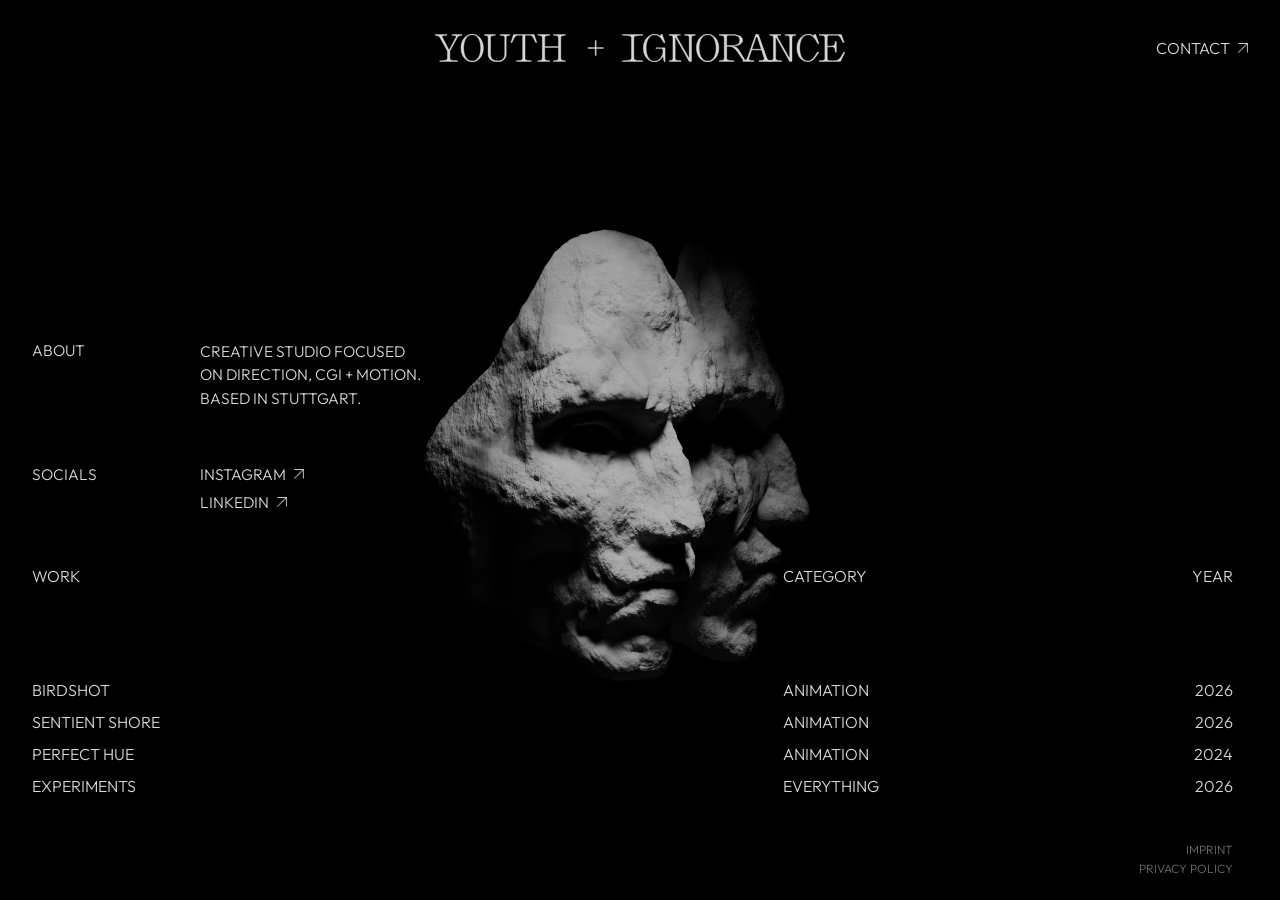
==== commit db68a848: "Sentien Shore video" ====
--- a/index.html
+++ b/index.html
@@ -15,7 +15,7 @@
   <link rel="icon" href="assets/favicon.svg" type="image/svg+xml">
   <link rel="apple-touch-icon" href="assets/apple-icon.png">
 
-  <link rel="stylesheet" href="app.css?v=150">
+  <link rel="stylesheet" href="app.css?v=152">
 
   <script type="application/ld+json">
     {
--- a/app.css
+++ b/app.css
@@ -1118,6 +1118,12 @@
   pointer-events: auto;
 }
 
+.vimeo-embed-container.has-custom-ratio {
+  height: auto;
+  padding-bottom: 0;
+  aspect-ratio: var(--vimeo-aspect-ratio);
+}
+
 /* Offset Text & Stacked Media Layout Block */
 .media-row-text-offset {
   display: grid;
@@ -2040,11 +2046,16 @@
     display: contents !important;
   }
 
-  /* Match media-section headings to their body copy on mobile. */
+  /* Match project supporting copy to the 12px mobile-menu typography. */
   .subpage-media-container .row-label,
   .subpage-media-container .about-text,
-  .subpage-media-container .about-text p {
-    font-size: 16px !important;
+  .subpage-media-container .about-text p,
+  #subpageCreditsContainer .row-label,
+  #subpageCreditsContainer .credits-list,
+  #subpageCreditsContainer .software-list,
+  #subpageCreditsContainer .credits-item-label,
+  #subpageCreditsContainer .credits-item-value {
+    font-size: 12px !important;
     font-weight: 300 !important;
   }
 
@@ -2072,14 +2083,7 @@
     transition: opacity 1s cubic-bezier(0.16, 1, 0.3, 1) var(--reveal-delay, 0ms);
   }
 
-  /* Match cinematic Vimeo wrappers to the picture itself instead of letterboxing them. */
-  .modular-project .vimeo-embed-container.has-custom-ratio {
-    height: auto;
-    padding-bottom: 0;
-    aspect-ratio: var(--vimeo-aspect-ratio);
-  }
-
-  /* Extend the 16px project typography through the header, navigation and main footer. */
+  /* Use the same 12px scale as the burger menu across mobile subpage UI. */
   .subpage-info-grid .row-label,
   .subpage-info-grid .subpage-detail-value,
   .subpage-info-grid .subpage-about-text,
@@ -2092,7 +2096,7 @@
   .subpage-footer .footer-socials-list a,
   .subpage-footer .overlay-contact-studio,
   .subpage-footer .footer-contact-link {
-    font-size: 16px !important;
+    font-size: 12px !important;
     font-weight: 300 !important;
   }
 
@@ -2254,7 +2258,7 @@
   .experiment-index {
     margin-bottom: 10px;
     margin-left: 20px;
-    font-size: 10px;
+    font-size: 12px;
   }
 
   .experiments-page-content .subpage-nav-bar {
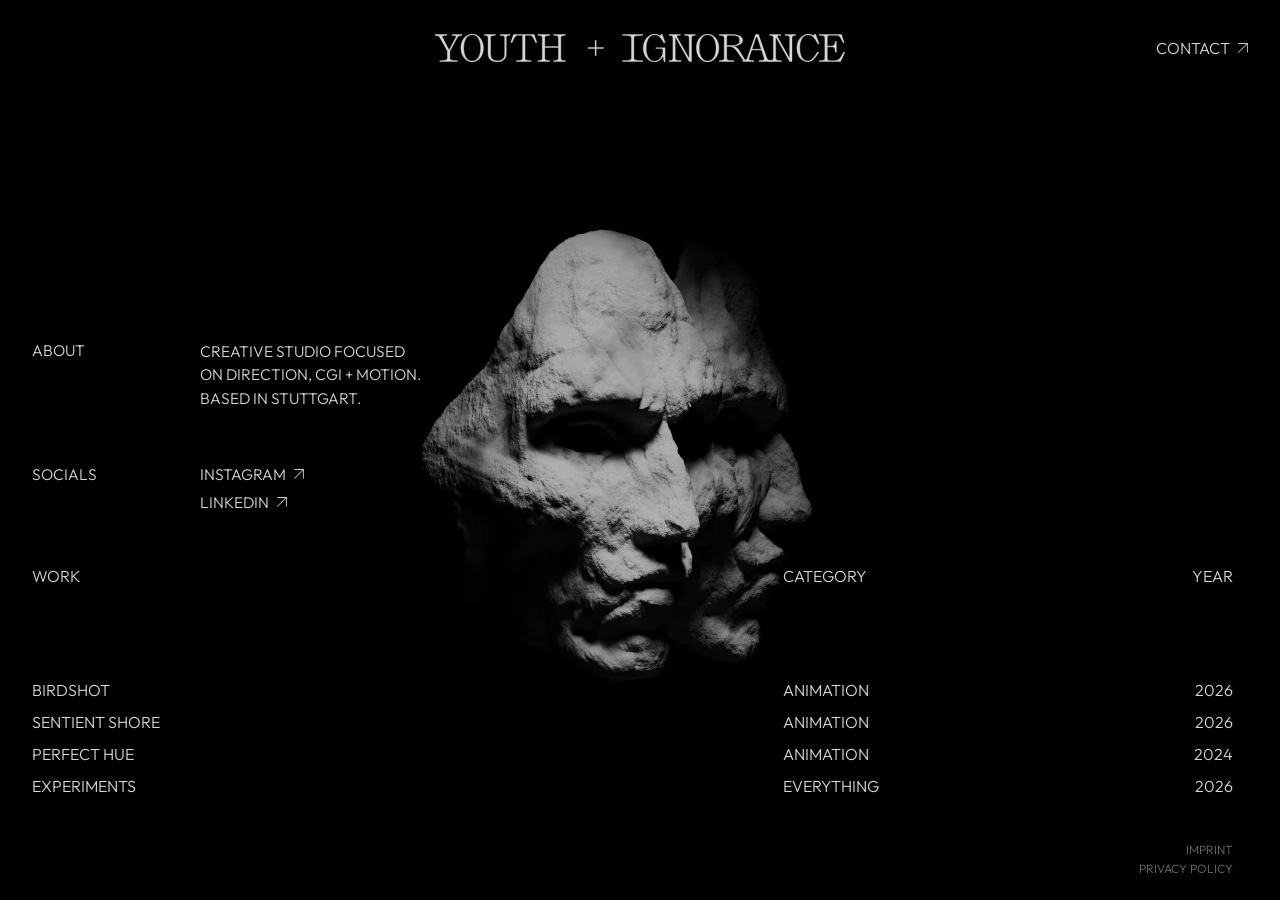
==== commit d0789fc5: "Navifgation fixes" ====
--- a/index.html
+++ b/index.html
@@ -15,7 +15,7 @@
   <link rel="icon" href="assets/favicon.svg" type="image/svg+xml">
   <link rel="apple-touch-icon" href="assets/apple-icon.png">
 
-  <link rel="stylesheet" href="app.css?v=152">
+  <link rel="stylesheet" href="app.css?v=153">
 
   <script type="application/ld+json">
     {
--- a/app.css
+++ b/app.css
@@ -2257,7 +2257,6 @@
 
   .experiment-index {
     margin-bottom: 10px;
-    margin-left: 20px;
     font-size: 12px;
   }
 
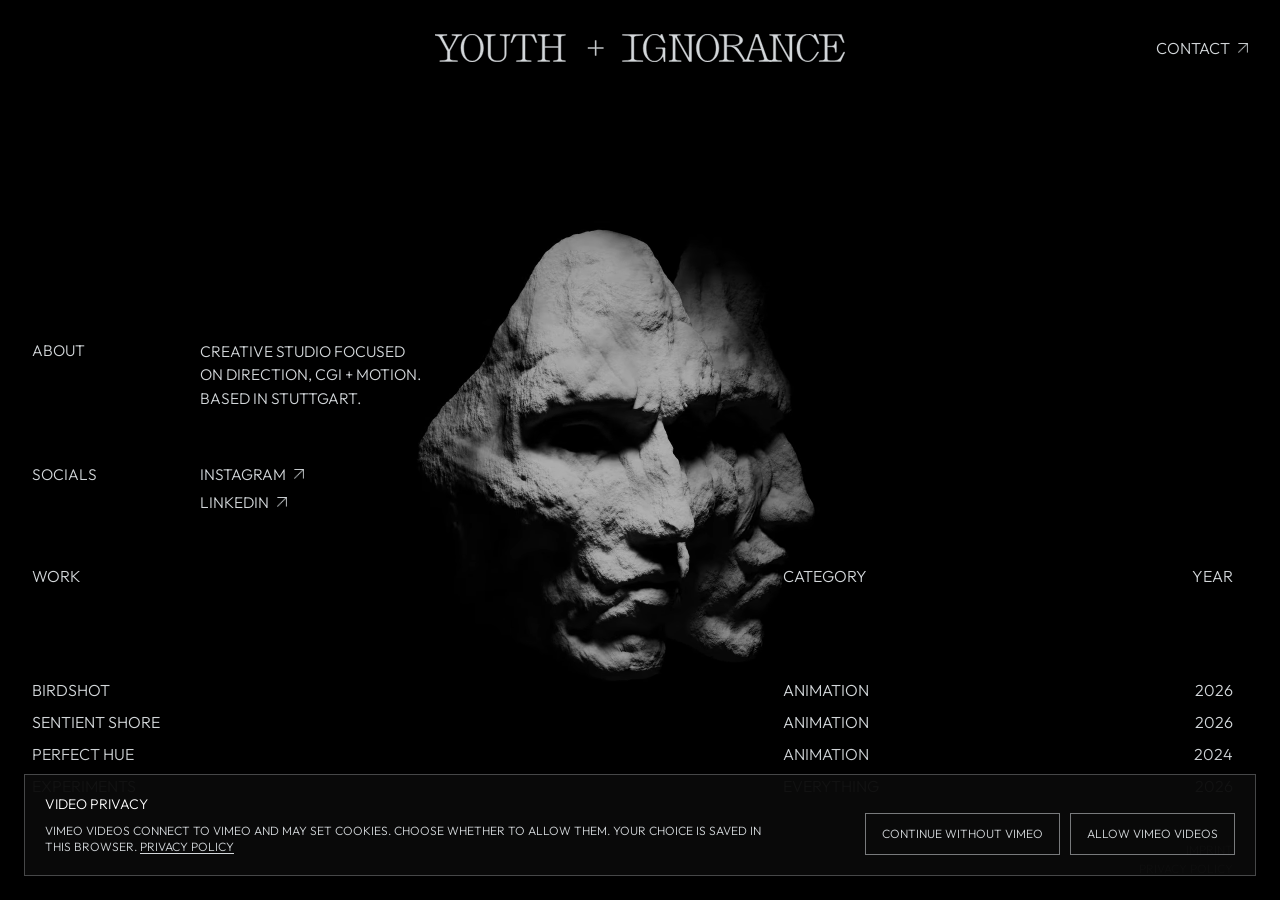
==== commit cb4f370b: "Legals" ====
--- a/index.html
+++ b/index.html
@@ -15,7 +15,7 @@
   <link rel="icon" href="assets/favicon.svg" type="image/svg+xml">
   <link rel="apple-touch-icon" href="assets/apple-icon.png">
 
-  <link rel="stylesheet" href="app.css?v=153">
+  <link rel="stylesheet" href="app.css?v=157">
 
   <script type="application/ld+json">
     {
@@ -208,16 +208,17 @@
         
       </div>
     </div>
-    <!-- Mobile Homepage Footer -->
-    <footer class="mobile-homepage-footer">
-      <a href="imprint.html" class="overlay-footer-link">IMPRINT</a>
-      <a href="privacy-policy.html" class="overlay-footer-link">PRIVACY POLICY</a>
-    </footer>
   </main>
+
+  <!-- Mobile Homepage Footer -->
+  <footer class="mobile-homepage-footer">
+    <a href="imprint.html" class="overlay-footer-link">IMPRINT</a>
+    <a href="privacy-policy.html" class="overlay-footer-link">PRIVACY POLICY</a>
+  </footer>
 
   <!-- Shared mobile menu content is rendered by main.js -->
   <div class="mobile-menu-overlay" id="mobileMenu"></div>
 
-  <script src="main.js?v=135"></script>
+  <script src="main.js?v=136"></script>
 </body>
 </html>
--- a/app.css
+++ b/app.css
@@ -565,6 +565,13 @@
     overflow: hidden; /* Prevent scrolling on mobile, lock to 100vh viewport */
   }
 
+  body:not(.subpage-body):not(.legal-doc) {
+    position: relative;
+    height: 100vh;
+    height: 100svh;
+    min-height: 100svh;
+  }
+
   .desktop-content {
     display: none;
   }
@@ -589,8 +596,8 @@
 
   .mobile-content {
     display: block;
-    position: fixed;
-    bottom: 88px; /* Move text up so there is exactly 88px gap to the bottom edge */
+    position: absolute;
+    bottom: max(124px, calc(env(safe-area-inset-bottom) + 112px));
     left: 0;
     z-index: 2;
     padding: 0 6%;
@@ -1124,6 +1131,123 @@
   aspect-ratio: var(--vimeo-aspect-ratio);
 }
 
+.vimeo-consent-placeholder {
+  position: absolute;
+  inset: 0;
+  display: flex;
+  align-items: center;
+  justify-content: center;
+  background-color: #111111;
+  background-position: center;
+  background-size: cover;
+}
+
+.vimeo-consent-placeholder button,
+.privacy-consent-actions button,
+.legal-privacy-settings {
+  appearance: none;
+  border: 1px solid rgba(211, 215, 218, 0.55);
+  border-radius: 0;
+  background: rgba(0, 0, 0, 0.72);
+  color: var(--text-color);
+  font: inherit;
+  font-size: 12px;
+  font-weight: 300;
+  line-height: 1;
+  letter-spacing: 0;
+  padding: 13px 16px;
+  cursor: pointer;
+}
+
+.vimeo-consent-placeholder button:hover,
+.privacy-consent-actions button:hover,
+.legal-privacy-settings:hover {
+  border-color: var(--hover-green);
+  color: var(--hover-green);
+}
+
+.privacy-consent-banner {
+  position: fixed;
+  right: 24px;
+  bottom: max(24px, env(safe-area-inset-bottom));
+  left: 24px;
+  z-index: 2000;
+  display: none;
+  grid-template-columns: minmax(0, 1fr) auto;
+  gap: 32px;
+  align-items: end;
+  padding: 20px;
+  border: 1px solid rgba(211, 215, 218, 0.3);
+  background: rgba(10, 10, 10, 0.96);
+  color: var(--text-color);
+  box-shadow: 0 16px 50px rgba(0, 0, 0, 0.35);
+}
+
+.privacy-consent-banner.is-visible {
+  display: grid;
+}
+
+.privacy-consent-copy {
+  max-width: 720px;
+}
+
+.privacy-consent-title {
+  margin-bottom: 10px;
+  color: #ffffff;
+  font-size: 14px;
+  font-weight: 300;
+}
+
+.privacy-consent-copy p {
+  margin: 0;
+  color: var(--text-color);
+  font-size: 12px;
+  font-weight: 300;
+  line-height: 1.35;
+}
+
+.privacy-consent-copy a {
+  color: inherit;
+  text-decoration: underline;
+  text-underline-offset: 2px;
+}
+
+.privacy-consent-actions {
+  display: flex;
+  flex-wrap: wrap;
+  gap: 10px;
+  justify-content: flex-end;
+}
+
+.privacy-consent-actions button {
+  min-height: 42px;
+  background: transparent;
+}
+
+@media (max-width: 768px) {
+  .privacy-consent-banner,
+  .privacy-consent-banner.is-visible {
+    right: 12px;
+    bottom: max(12px, env(safe-area-inset-bottom));
+    left: 12px;
+    grid-template-columns: 1fr;
+    gap: 18px;
+    padding: 18px;
+  }
+
+  .privacy-consent-actions {
+    display: grid;
+    grid-template-columns: 1fr 1fr;
+    justify-content: stretch;
+  }
+
+  .privacy-consent-actions button {
+    min-height: 52px;
+    padding: 10px 12px;
+    line-height: 1.15;
+  }
+}
+
 /* Offset Text & Stacked Media Layout Block */
 .media-row-text-offset {
   display: grid;
@@ -1392,17 +1516,6 @@
   line-height: 1.15;
 }
 
-.project-perfect-hue .subpage-credits-row {
-  grid-template-columns: 420px max-content;
-  gap: 64px;
-  margin-bottom: 14vh;
-}
-
-.project-perfect-hue .credits-col,
-.project-perfect-hue .software-col {
-  gap: 64px;
-}
-
 a:focus-visible,
 button:focus-visible,
 [role="link"]:focus-visible {
@@ -1438,14 +1551,16 @@
     grid-template-columns: 1fr;
     gap: 8px;
   }
-  .project-perfect-hue .subpage-credits-row {
-    grid-template-columns: 1fr;
-    gap: 32px;
-    margin-bottom: 96px;
-  }
   .subpage-credits-row {
-    grid-template-columns: 1fr;
-    gap: 32px;
+    grid-template-columns: minmax(0, 150px) max-content;
+    gap: 16px;
+    align-items: start;
+    justify-content: start;
+  }
+  .subpage-credits-row .software-col {
+    justify-self: start;
+    align-items: flex-start;
+    text-align: left;
   }
 }
 
@@ -2122,7 +2237,7 @@
 @media (max-width: 768px) {
   .mobile-homepage-footer {
     display: flex;
-    position: fixed;
+    position: absolute;
     bottom: max(48px, calc(env(safe-area-inset-bottom) + 36px));
     right: 6%;
     flex-direction: column;
@@ -2348,6 +2463,11 @@
   border-bottom-color: #ffffff !important;
 }
 
+.legal-wrapper .legal-privacy-settings {
+  color: var(--text-color);
+  margin-top: 2px;
+}
+
 @media (max-width: 768px) {
   body.legal-doc { 
     padding: 110px 32px 80px 32px !important; /* Align legal copy with the mobile logo */
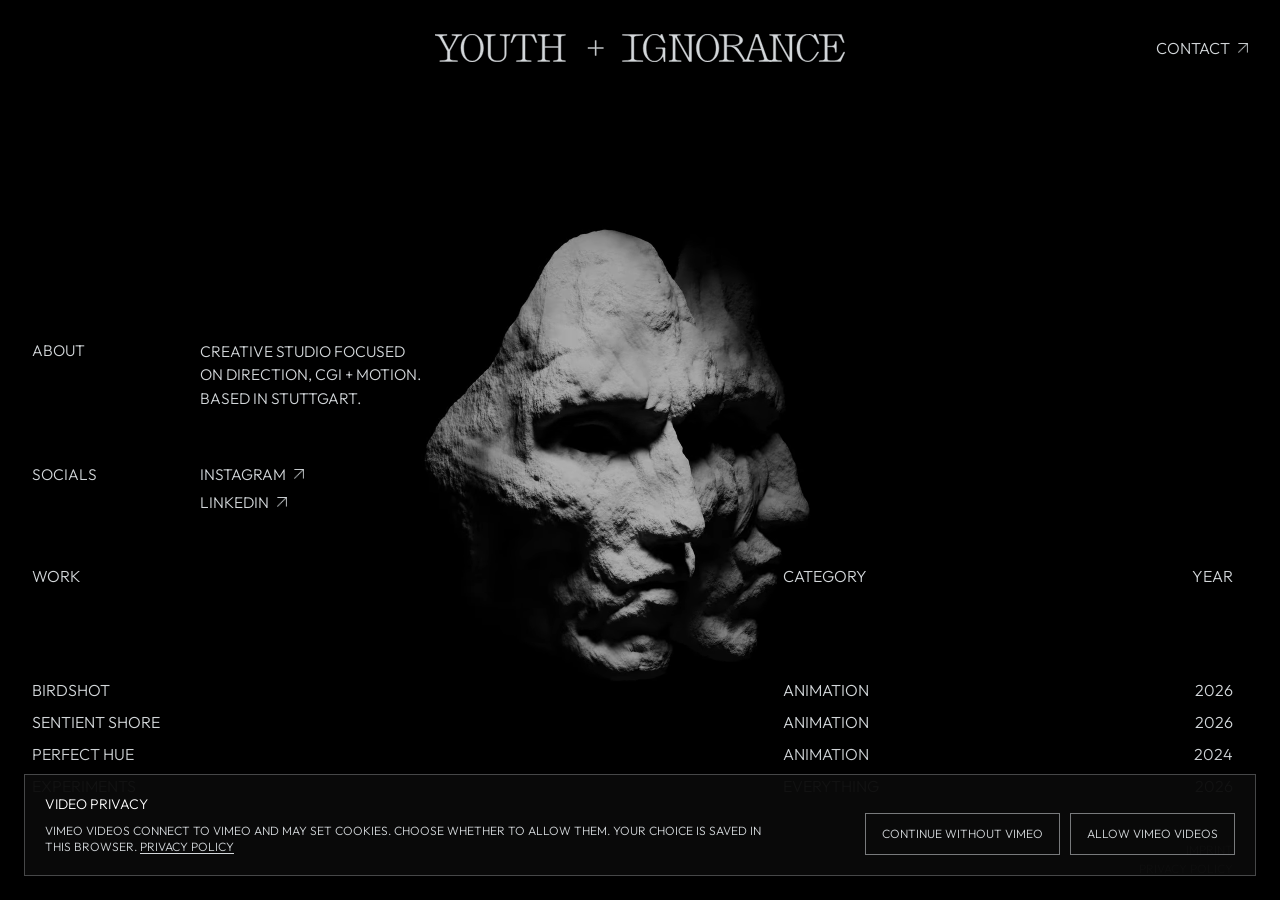
==== commit bd50265a: "Privacy and house cleaning" ====
--- a/index.html
+++ b/index.html
@@ -6,16 +6,22 @@
   <title>YOUTH + IGNORANCE</title>
 
   <meta name="description" content="Youth + Ignorance is a creative studio focused on direction, CGI, and motion. Based in Stuttgart.">
+  <link rel="canonical" href="https://www.youthandignorance.com/">
+  <meta property="og:type" content="website">
+  <meta property="og:site_name" content="Youth + Ignorance">
   <meta property="og:title" content="YOUTH + IGNORANCE">
   <meta property="og:description" content="Direction, CGI + Motion. Based in Stuttgart.">
-  <meta property="og:image" content="https://www.youthandignorance.com/assets/og-share.jpg">
-  <meta property="og:url" content="https://www.youthandignorance.com">
+  <meta property="og:image" content="https://www.youthandignorance.com/assets/Rotating_Mask_Frame_1.webp">
+  <meta property="og:url" content="https://www.youthandignorance.com/">
   <meta name="twitter:card" content="summary_large_image">
+  <meta name="twitter:title" content="YOUTH + IGNORANCE">
+  <meta name="twitter:description" content="Direction, CGI + Motion. Based in Stuttgart.">
+  <meta name="twitter:image" content="https://www.youthandignorance.com/assets/Rotating_Mask_Frame_1.webp">
 
   <link rel="icon" href="assets/favicon.svg" type="image/svg+xml">
   <link rel="apple-touch-icon" href="assets/apple-icon.png">
 
-  <link rel="stylesheet" href="app.css?v=157">
+  <link rel="stylesheet" href="app.css?v=158">
 
   <script type="application/ld+json">
     {
@@ -25,7 +31,7 @@
       "legalName": "Böttner, Eisler, Seemann & Wagner GbR",
       "url": "https://www.youthandignorance.com",
       "logo": "https://www.youthandignorance.com/assets/favicon.svg",
-      "image": "https://www.youthandignorance.com/assets/favicon.svg",
+      "image": "https://www.youthandignorance.com/assets/Rotating_Mask_Frame_1.webp",
       "description": "Professional creative studio based in Stuttgart specializing in creative direction, CGI with and without AI, and 3D Motion + Design.",
       "address": {
         "@type": "PostalAddress",
@@ -132,19 +138,19 @@
           <!-- Table Rows -->
           <div class="work-rows-list">
             
-            <div class="work-row" data-bg="assets/Projects/Covers/Birdshot Cover.webp" data-id="birdshot">
+            <div class="work-row" data-bg="assets/Projects/Covers/Birdshot Cover.webp" data-href="projects/birdshot.html">
               <span class="project-title">BIRDSHOT</span>
               <span class="project-category">ANIMATION</span>
               <span class="project-year">2026</span>
             </div>
             
-            <div class="work-row" data-bg="assets/Projects/Covers/Sentient Shore Cover.webp" data-id="sentient-shore">
+            <div class="work-row" data-bg="assets/Projects/Covers/Sentient Shore Cover.webp" data-href="projects/sentient-shore.html">
               <span class="project-title">SENTIENT SHORE</span>
               <span class="project-category">ANIMATION</span>
               <span class="project-year">2026</span>
             </div>
             
-            <div class="work-row" data-bg="assets/Projects/Covers/Perfect Hue Cover.webp" data-id="perfect-hue">
+            <div class="work-row" data-bg="assets/Projects/Covers/Perfect Hue Cover.webp" data-href="projects/perfect-hue.html">
               <span class="project-title">PERFECT HUE</span>
               <span class="project-category">ANIMATION</span>
               <span class="project-year">2024</span>
@@ -182,19 +188,19 @@
       <!-- List -->
       <div class="mobile-work-list">
         
-        <div class="mobile-work-row" data-bg="assets/Projects/Covers/Birdshot Cover.webp" data-id="birdshot">
+        <div class="mobile-work-row" data-bg="assets/Projects/Covers/Birdshot Cover.webp" data-href="projects/birdshot.html">
           <span class="mob-project-year">2026</span>
           <span class="mob-project-title">BIRDSHOT</span>
           <span class="mob-project-category">ANIMATION</span>
         </div>
         
-        <div class="mobile-work-row" data-bg="assets/Projects/Covers/Sentient Shore Cover.webp" data-id="sentient-shore">
+        <div class="mobile-work-row" data-bg="assets/Projects/Covers/Sentient Shore Cover.webp" data-href="projects/sentient-shore.html">
           <span class="mob-project-year">2026</span>
           <span class="mob-project-title">SENTIENT SHORE</span>
           <span class="mob-project-category">ANIMATION</span>
         </div>
         
-        <div class="mobile-work-row" data-bg="assets/Projects/Covers/Perfect Hue Cover.webp" data-id="perfect-hue">
+        <div class="mobile-work-row" data-bg="assets/Projects/Covers/Perfect Hue Cover.webp" data-href="projects/perfect-hue.html">
           <span class="mob-project-year">2024</span>
           <span class="mob-project-title">PERFECT HUE</span>
           <span class="mob-project-category">ANIMATION</span>
@@ -219,6 +225,6 @@
   <!-- Shared mobile menu content is rendered by main.js -->
   <div class="mobile-menu-overlay" id="mobileMenu"></div>
 
-  <script src="main.js?v=136"></script>
+  <script src="main.js?v=137"></script>
 </body>
 </html>
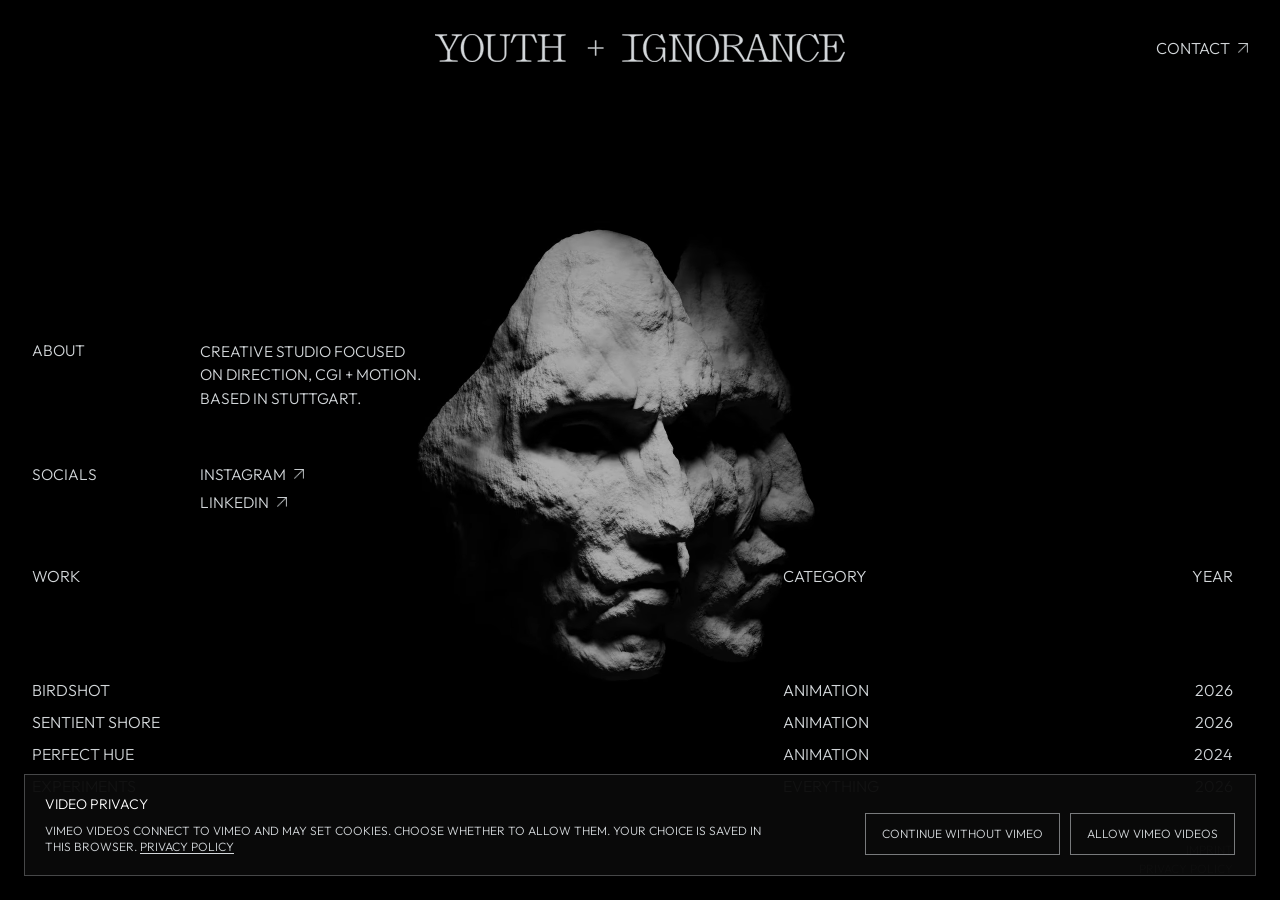
==== commit 084aeb75: "Copy Sentien Shore, Gap Software Used" ====
--- a/index.html
+++ b/index.html
@@ -21,7 +21,7 @@
   <link rel="icon" href="assets/favicon.svg" type="image/svg+xml">
   <link rel="apple-touch-icon" href="assets/apple-icon.png">
 
-  <link rel="stylesheet" href="app.css?v=158">
+  <link rel="stylesheet" href="app.css?v=161">
 
   <script type="application/ld+json">
     {
--- a/app.css
+++ b/app.css
@@ -1460,8 +1460,9 @@
 .subpage-credits-row {
   width: 100%;
   display: grid;
-  grid-template-columns: 1fr 1fr;
-  gap: 64px;
+  grid-template-columns: max-content max-content;
+  gap: 40px;
+  justify-content: start;
   margin-top: 6vh;
   margin-bottom: 6vh;
   padding-top: 0;
